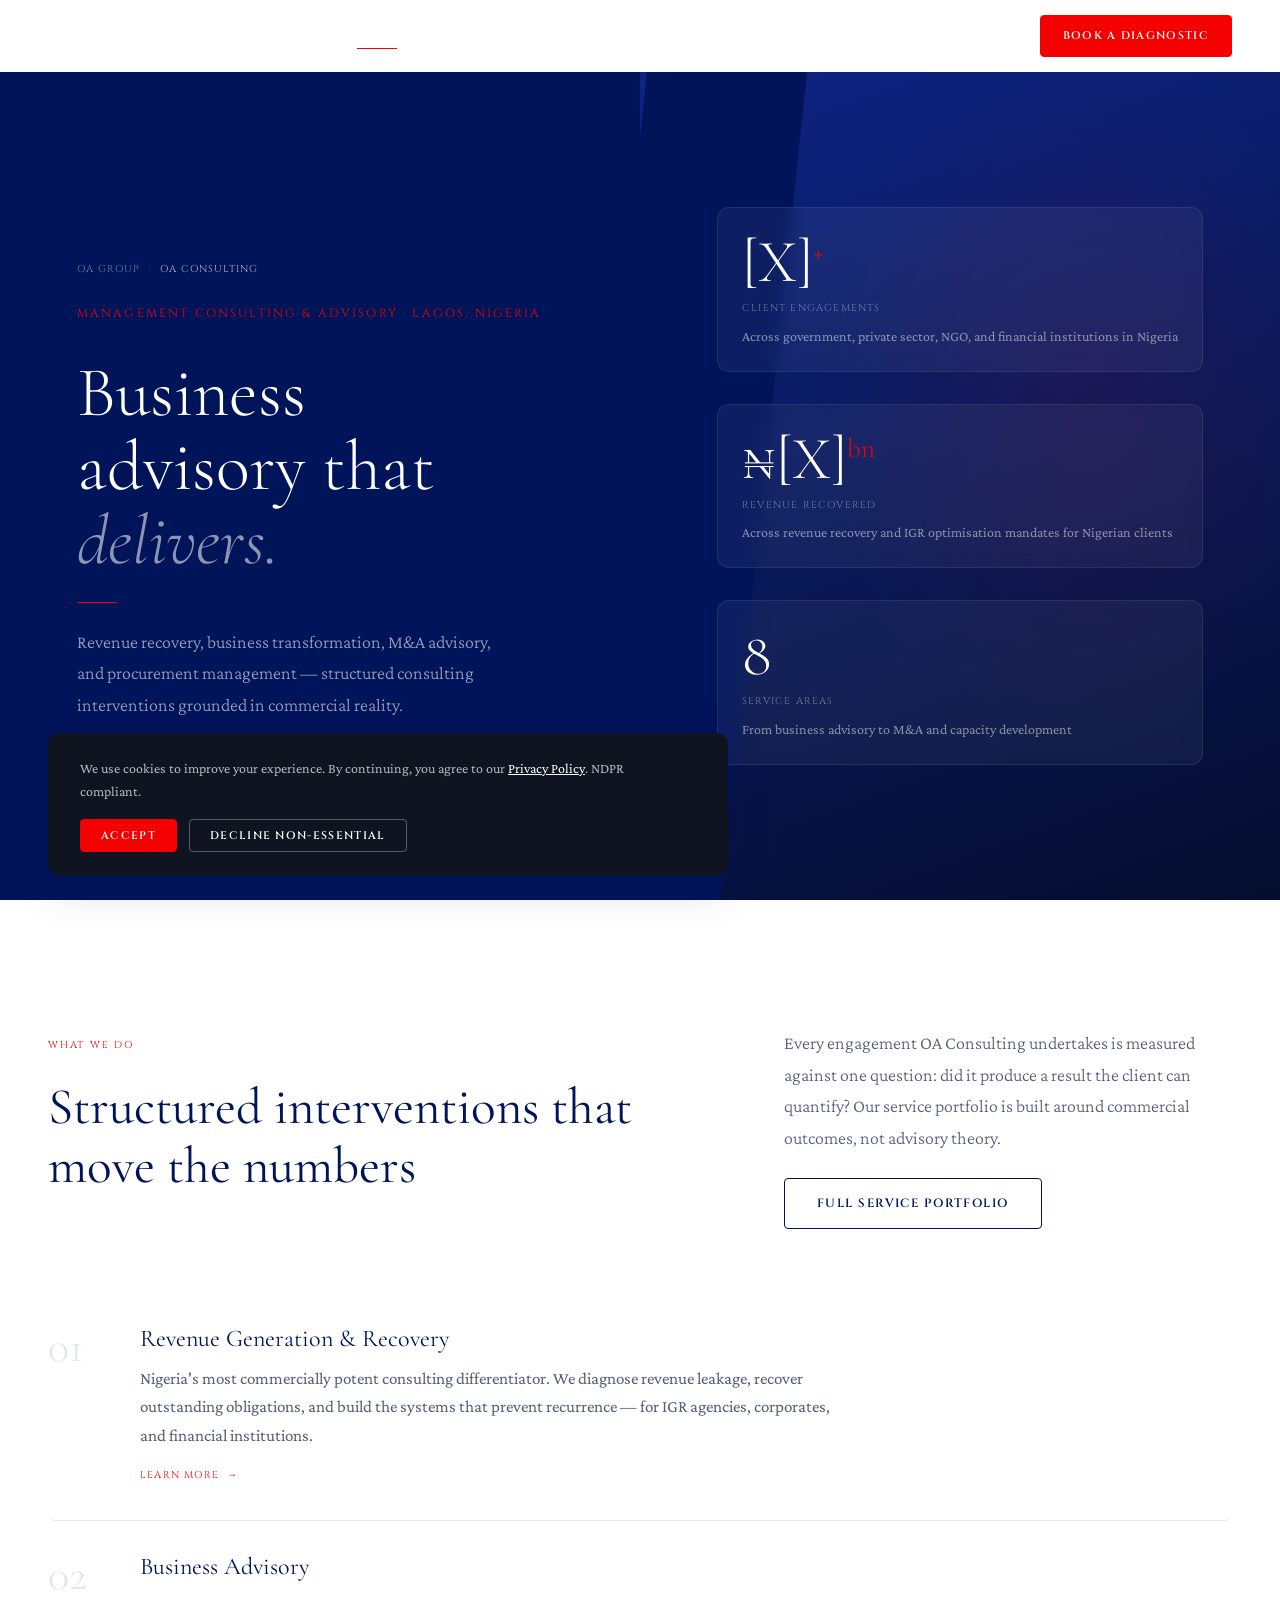
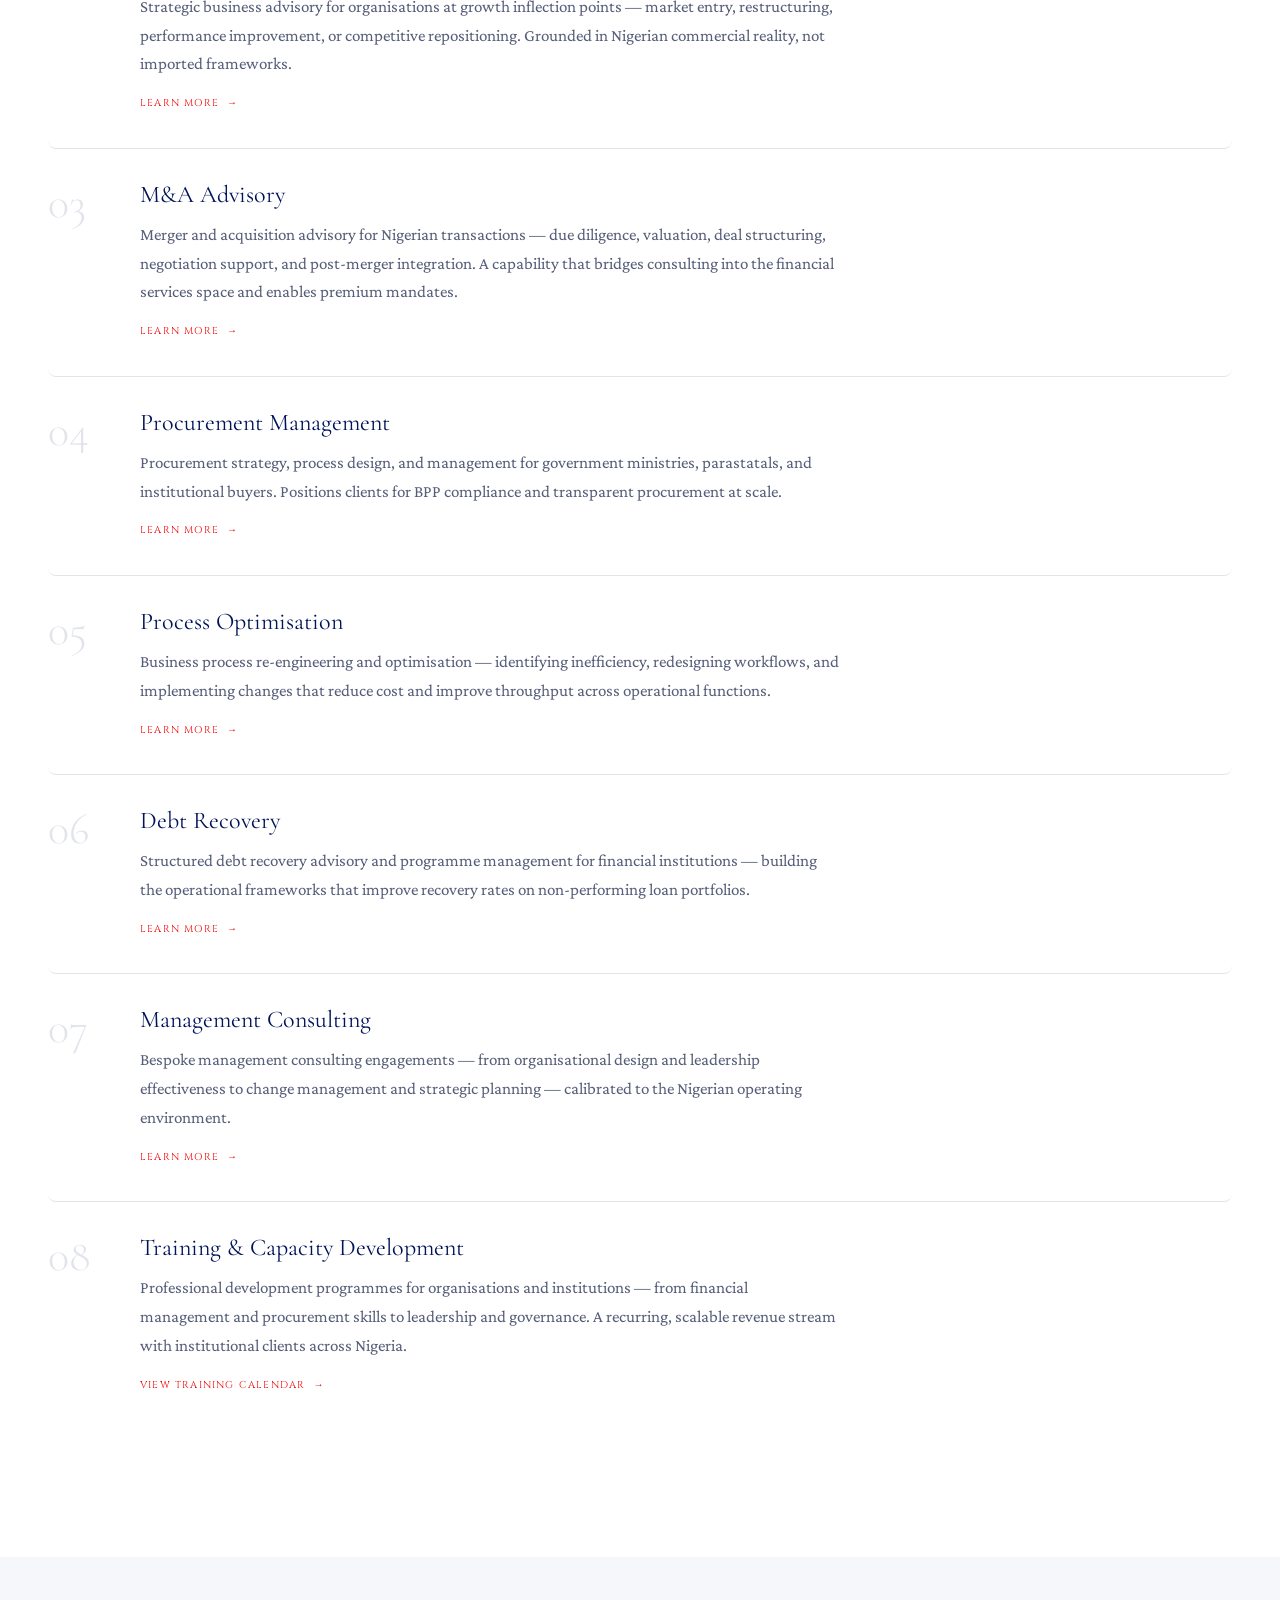
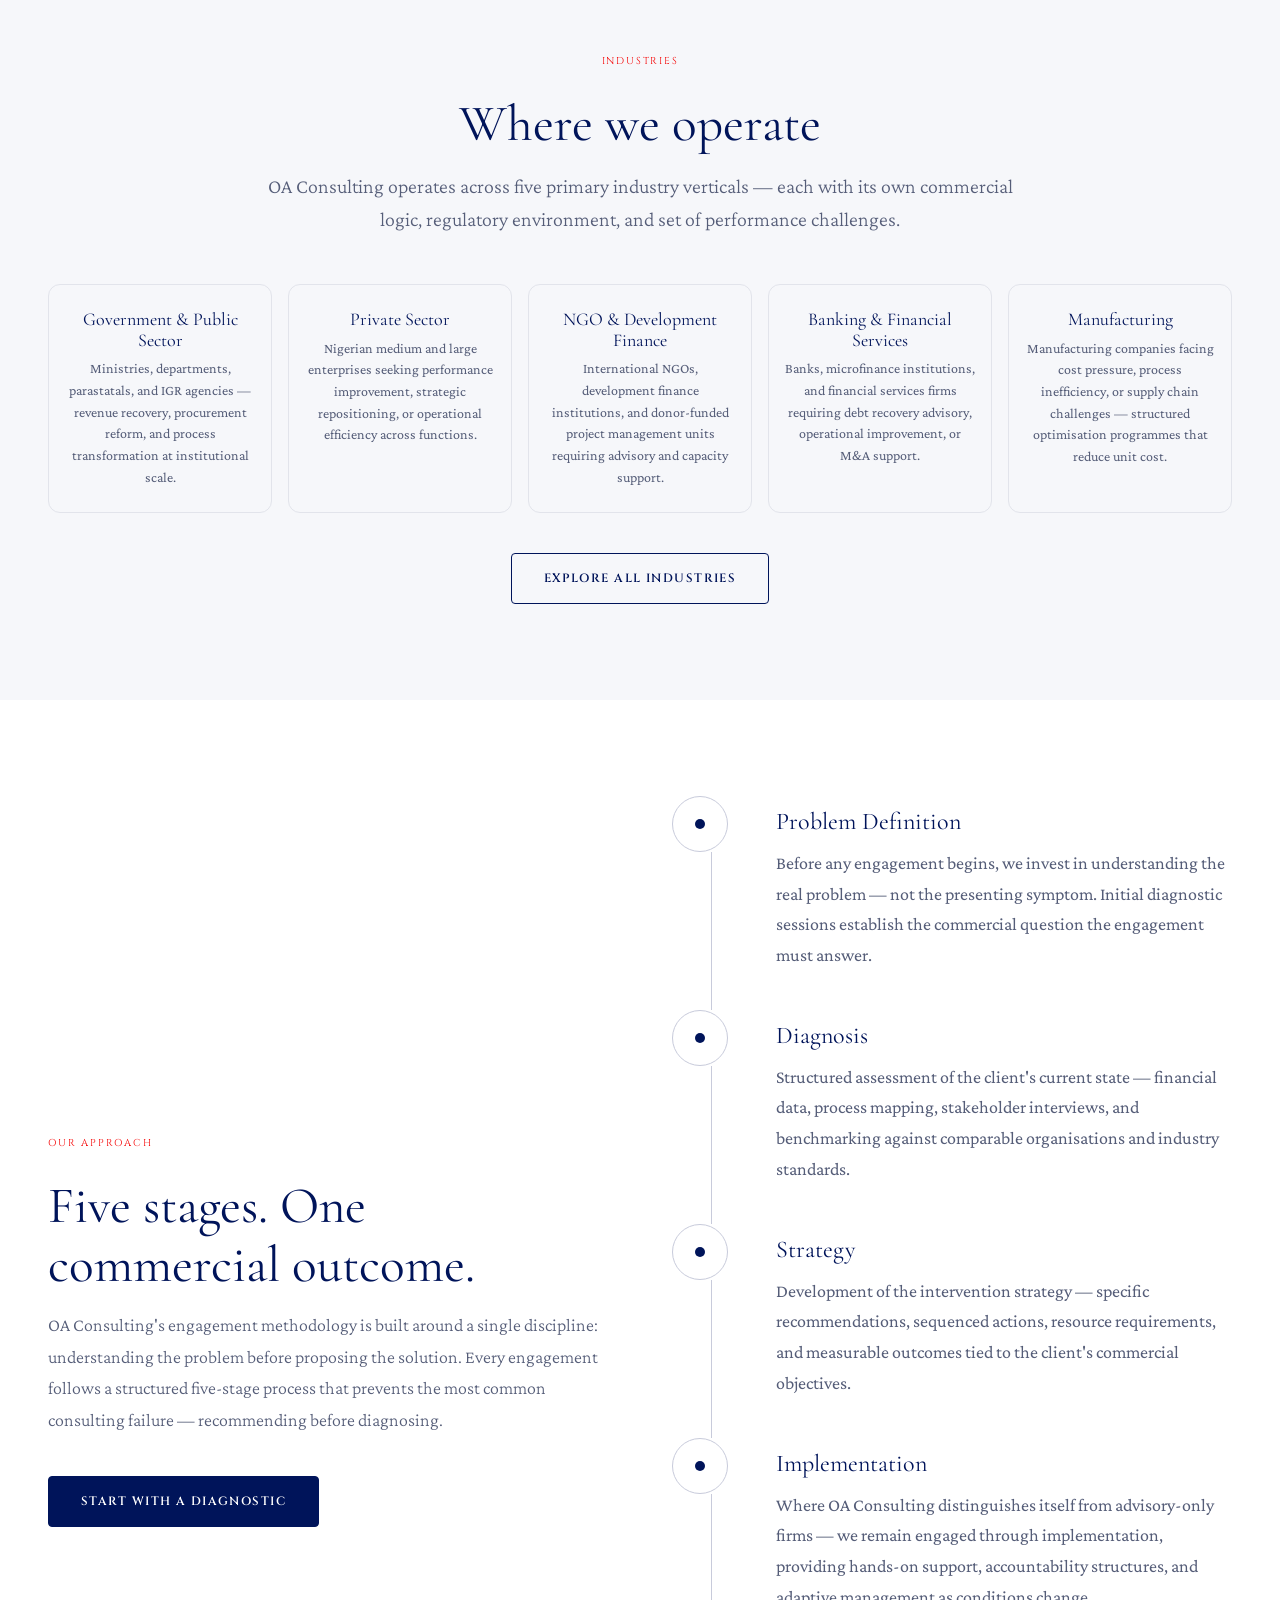
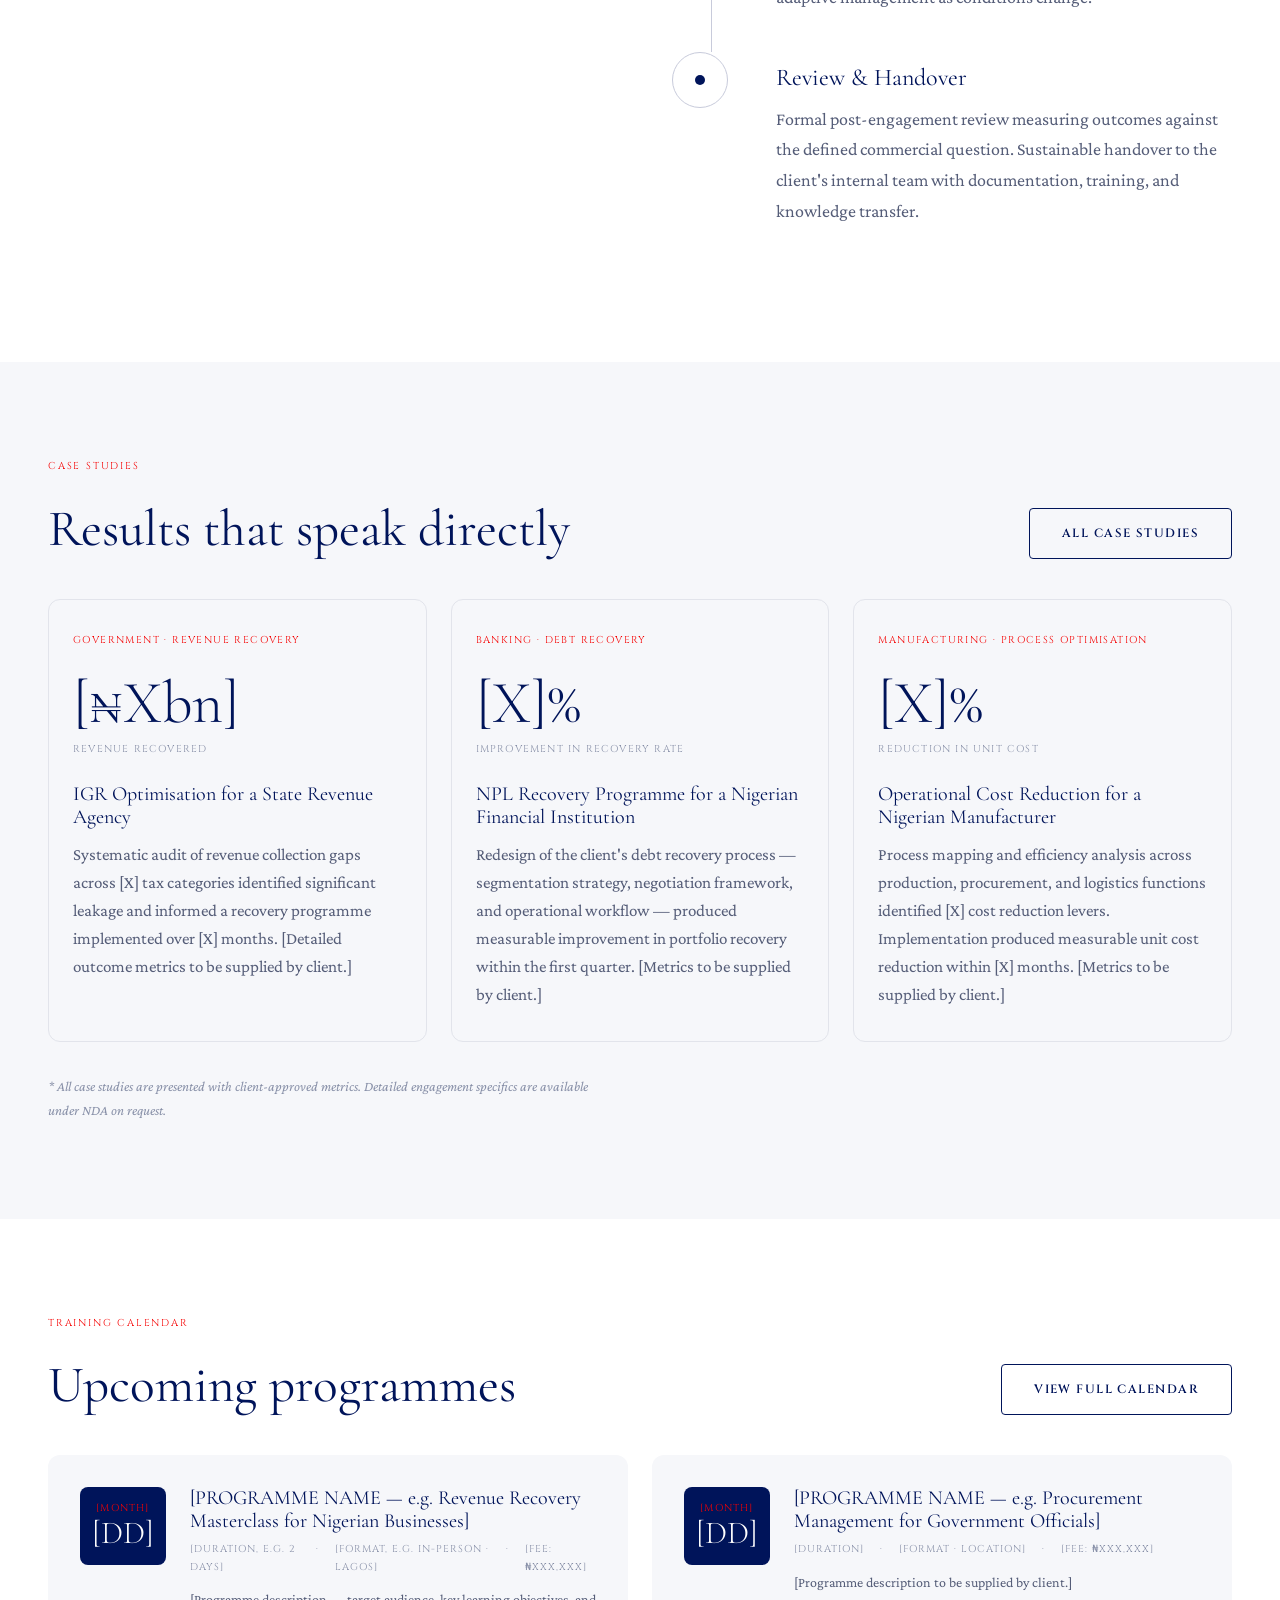
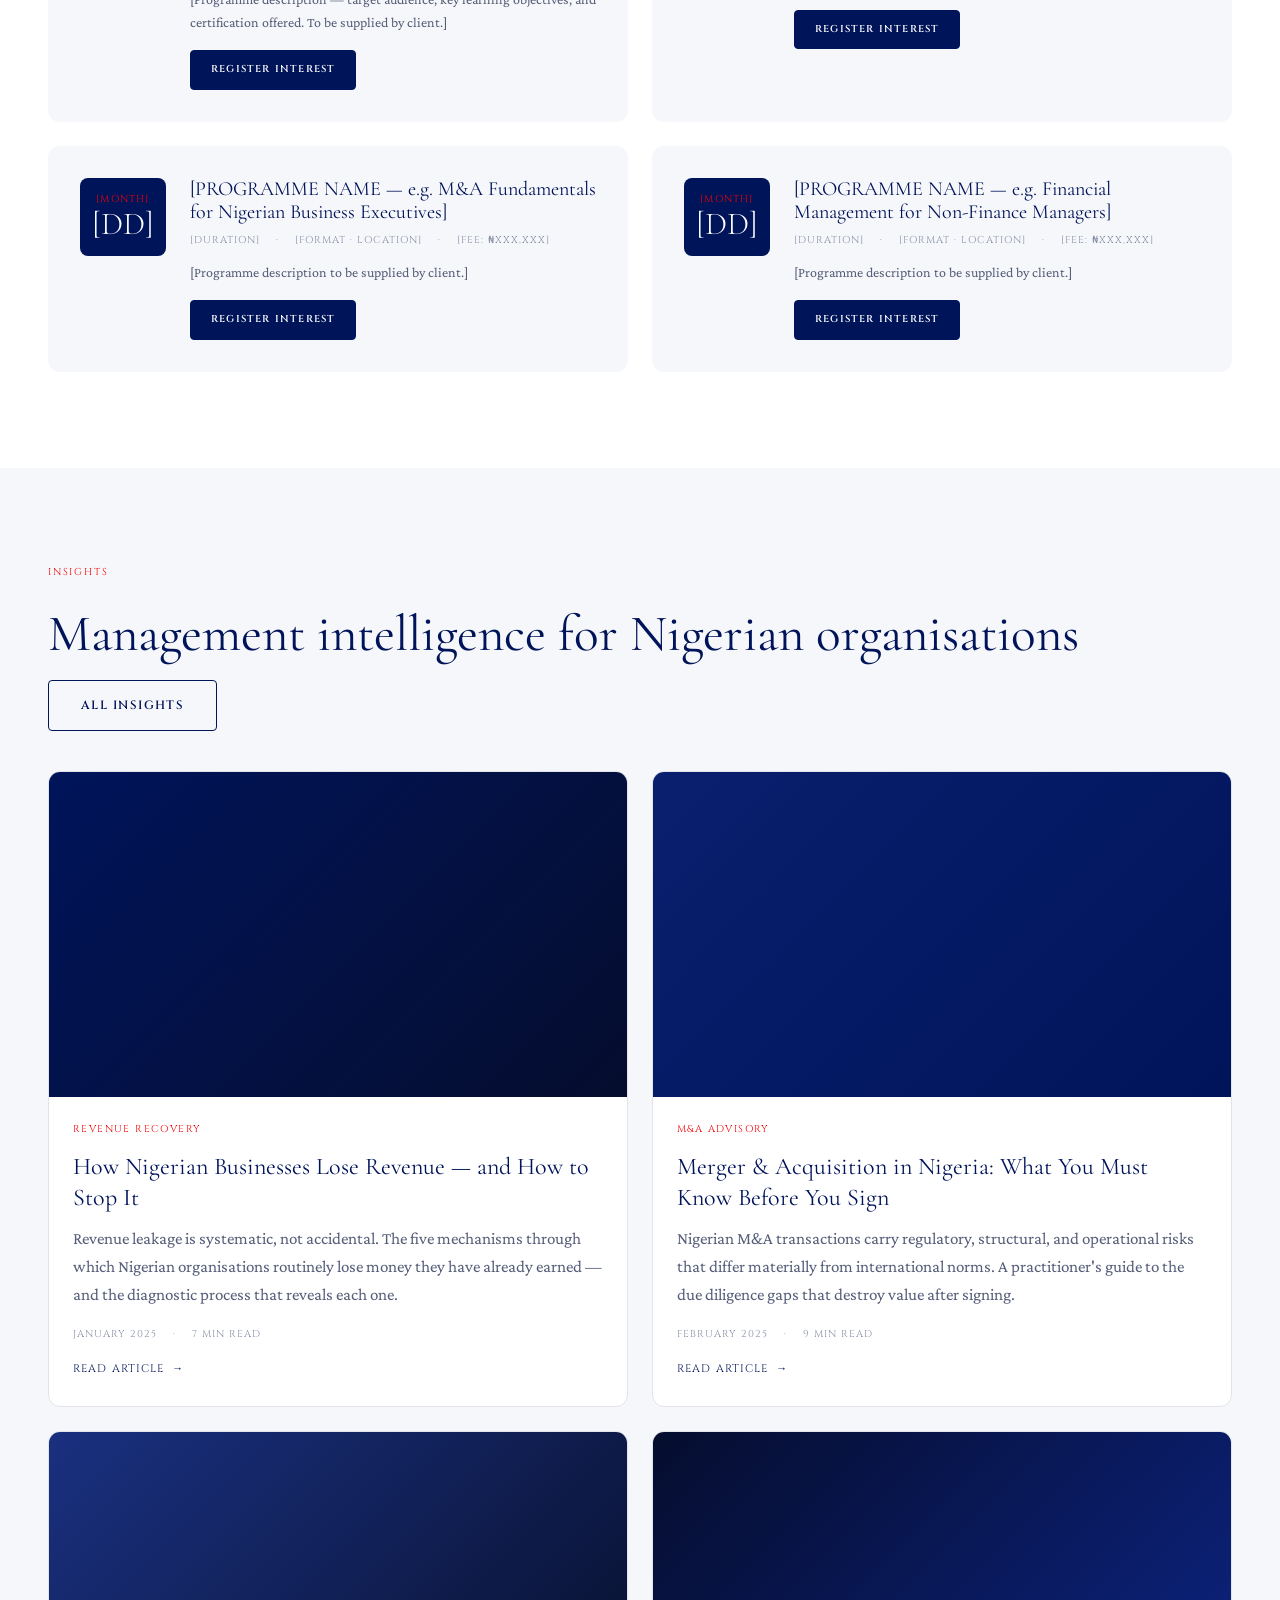
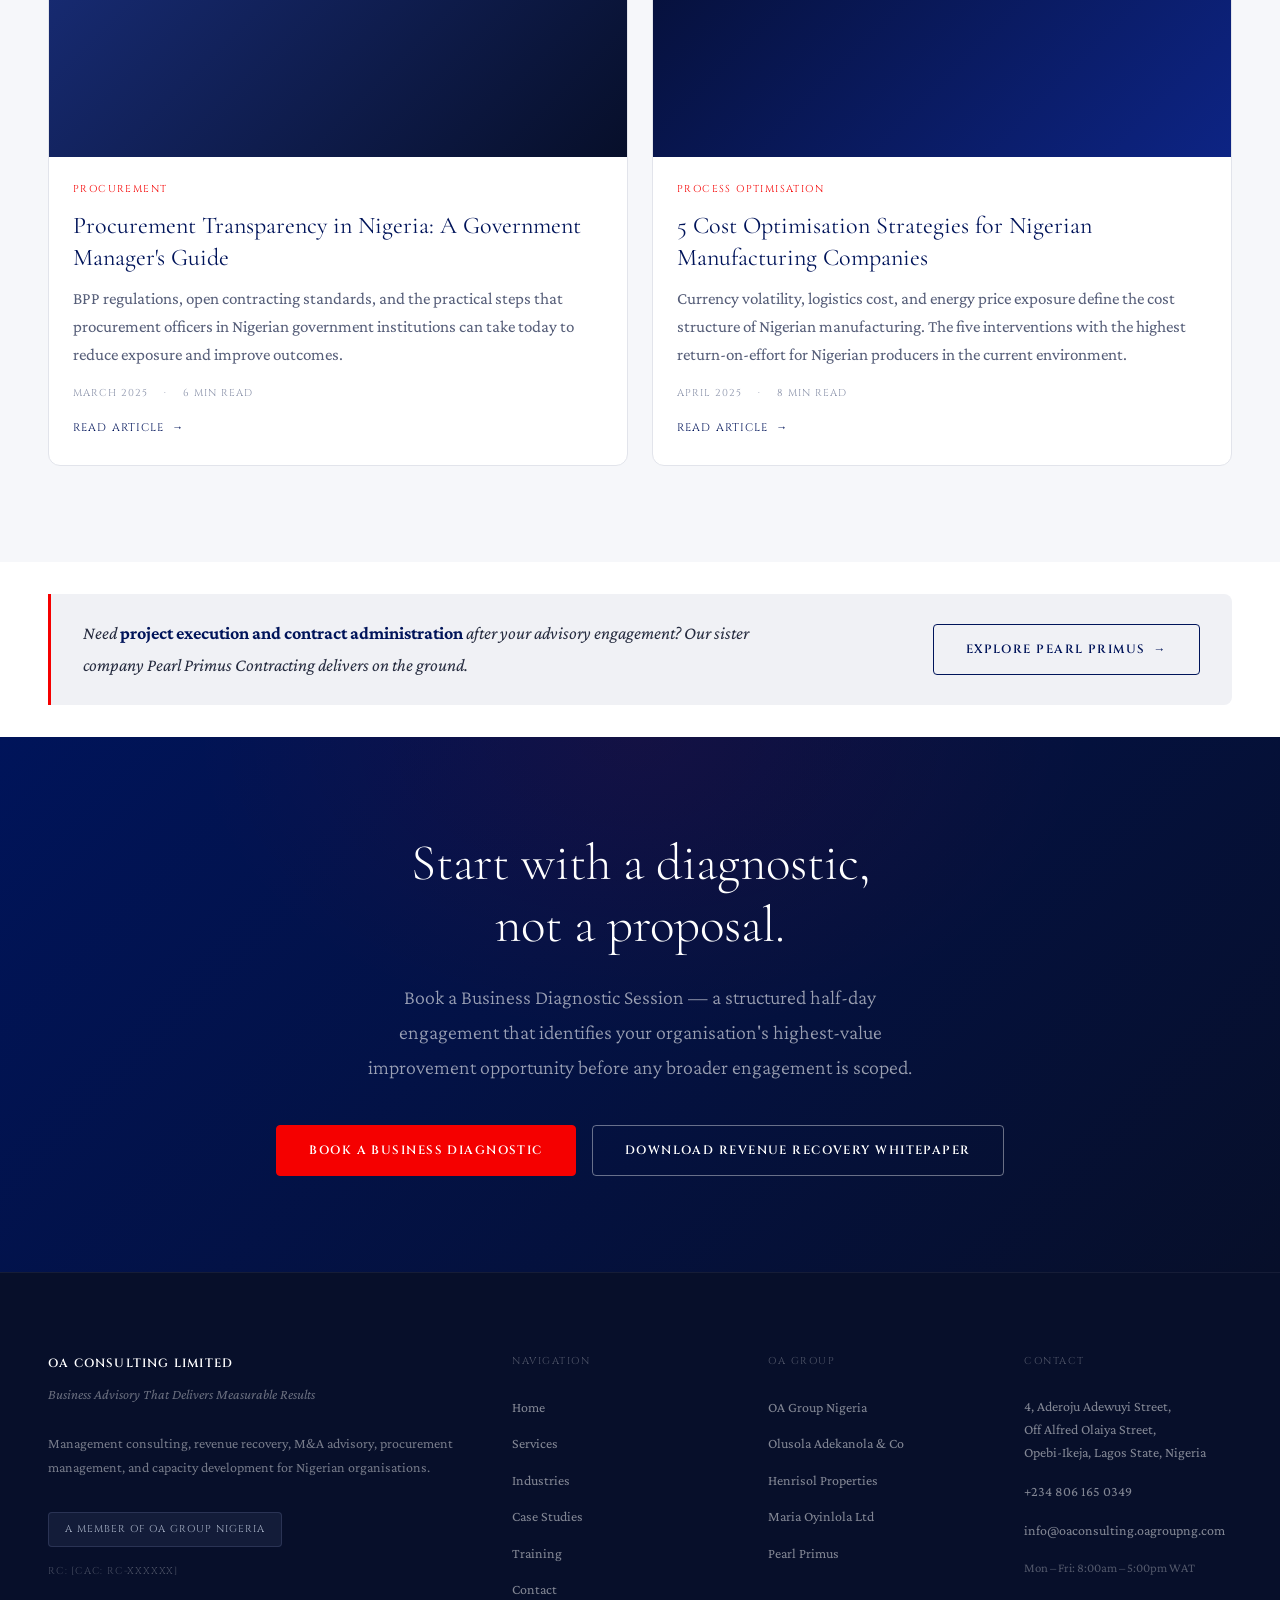
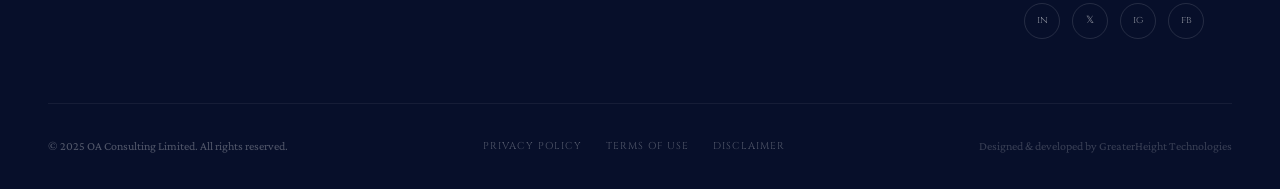
==== index.html @ 7fed5c49 "Add files via upload" ====
<!DOCTYPE html>
<html lang="en">
<head>
  <meta charset="UTF-8">
  <meta name="viewport" content="width=device-width, initial-scale=1.0">
  <title>OA Consulting Limited — Business Advisory & Management Consulting | Lagos, Nigeria</title>
  <meta name="description" content="Business advisory, revenue recovery, M&A advisory, procurement management, and training for Nigerian organisations. Measurable results. A member of OA Group Nigeria.">
  <link rel="canonical" href="https://oaconsulting.oagroupng.com/">
  <meta property="og:type" content="website">
  <meta property="og:title" content="OA Consulting Limited — Business Advisory That Delivers Measurable Results">
  <meta property="og:description" content="Revenue recovery, M&A advisory, procurement management, and business transformation for Nigerian organisations.">
  <meta property="og:url" content="https://oaconsulting.oagroupng.com/">
  <meta name="twitter:card" content="summary_large_image">
  <meta name="twitter:title" content="OA Consulting Limited">
  <meta name="twitter:description" content="Business advisory that delivers measurable results for Nigerian organisations.">
  <link rel="preconnect" href="https://fonts.googleapis.com">
  <link rel="preconnect" href="https://fonts.gstatic.com" crossorigin>
  <link href="https://fonts.googleapis.com/css2?family=Cinzel:wght@400;600;700&family=Cormorant+Garamond:ital,wght@0,300;0,400;0,600;1,300;1,400&family=Crimson+Pro:ital,wght@0,300;0,400;0,500;0,600;1,300;1,400&display=swap" rel="stylesheet">
  <link rel="stylesheet" href="/css/variables.css">
  <link rel="stylesheet" href="/css/styles.css">
  <link rel="stylesheet" href="/css/animations.css">
  <link rel="stylesheet" href="/css/responsive.css">
  <script type="application/ld+json">
  {
    "@context": "https://schema.org",
    "@type": "ProfessionalService",
    "name": "OA Consulting Limited",
    "description": "Business advisory, revenue recovery, M&A advisory, procurement management, and capacity development for Nigerian organisations.",
    "url": "https://oaconsulting.oagroupng.com",
    "telephone": "+2348061650349",
    "email": "info@oaconsulting.oagroupng.com",
    "address": {
      "@type": "PostalAddress",
      "streetAddress": "4, Aderoju Adewuyi Street, Off Alfred Olaiya Street, Opebi-Ikeja",
      "addressLocality": "Lagos",
      "addressRegion": "Lagos State",
      "addressCountry": "NG"
    },
    "memberOf": {
      "@type": "Organization",
      "name": "OA Group Nigeria",
      "url": "https://oagroupng.com"
    },
    "areaServed": "Nigeria",
    "serviceType": ["Business Advisory", "Revenue Recovery", "Management Consulting", "M&A Advisory", "Procurement Management", "Training"],
    "sameAs": ["https://linkedin.com/company/oagroupng", "https://x.com/oagroupng"]
  }
  </script>
</head>
<body>
  <a href="#main" class="skip-link">Skip to main content</a>

  <!-- Navigation -->
  <nav class="nav nav--scrolled" id="mainNav" role="navigation" aria-label="Main navigation">
    <div class="nav__inner">
      <a href="/" class="nav__logo" aria-label="OA Consulting Limited home">
        <span class="nav__logo-name">OA Consulting Limited</span>
        <span class="nav__logo-sub">A Member of OA Group Nigeria</span>
      </a>
      <div class="nav__links" role="list">
        <a href="/" class="nav__link nav__link--active" role="listitem">Home</a>
        <a href="/services/" class="nav__link" role="listitem">Services</a>
        <a href="/industries/" class="nav__link" role="listitem">Industries</a>
        <a href="/case-studies/" class="nav__link" role="listitem">Case Studies</a>
        <a href="/training/" class="nav__link" role="listitem">Training</a>
        <a href="/contact/" class="nav__link" role="listitem">Contact</a>
      </div>
      <a href="/contact/" class="nav__cta">Book a Diagnostic</a>
      <button class="nav__hamburger" id="navHamburger" aria-label="Open menu" aria-expanded="false" aria-controls="mobileMenu">
        <span></span><span></span><span></span>
      </button>
    </div>
  </nav>

  <!-- Mobile Menu -->
  <div class="nav__mobile" id="mobileMenu" role="dialog" aria-label="Mobile navigation">
    <a href="/" class="nav__link">Home</a>
    <a href="/services/" class="nav__link">Services</a>
    <a href="/industries/" class="nav__link">Industries</a>
    <a href="/case-studies/" class="nav__link">Case Studies</a>
    <a href="/training/" class="nav__link">Training</a>
    <a href="/contact/" class="nav__link">Contact</a>
    <a href="/contact/" class="nav__cta">Book a Diagnostic</a>
  </div>

  <main id="main">

    <!-- ── HERO — Diagonal Split ── -->
    <section class="hero" aria-label="Hero">
      <!-- Left: Content -->
      <div class="hero__left">
        <div class="hero__content-left">
          <nav aria-label="Breadcrumb" class="breadcrumb">
            <a href="https://oagroupng.com">OA Group</a>
            <span class="breadcrumb__sep" aria-hidden="true">›</span>
            <span class="breadcrumb__current">OA Consulting</span>
          </nav>
          <span class="hero__since">Management Consulting & Advisory · Lagos, Nigeria</span>
          <h1 class="hero__headline">Business<br>advisory that<br><em>delivers.</em></h1>
          <div class="hero__divider" aria-hidden="true"></div>
          <p class="hero__sub">Revenue recovery, business transformation, M&A advisory, and procurement management — structured consulting interventions grounded in commercial reality.</p>
          <div class="hero__actions">
            <a href="/contact/" class="btn btn-red">Book a Business Diagnostic</a>
            <a href="/services/" class="btn btn-ghost">Our Services</a>
          </div>
        </div>
      </div>
      <!-- Right: Metric Cards -->
      <div class="hero__right" aria-hidden="true">
        <div class="hero__right-img"></div>
        <div class="hero__right-content">
          <div class="hero-metric">
            <div class="hero-metric__num">[X]<sup>+</sup></div>
            <div class="hero-metric__label">Client Engagements</div>
            <div class="hero-metric__desc">Across government, private sector, NGO, and financial institutions in Nigeria</div>
          </div>
          <div class="hero-metric">
            <div class="hero-metric__num">₦[X]<sup>bn</sup></div>
            <div class="hero-metric__label">Revenue Recovered</div>
            <div class="hero-metric__desc">Across revenue recovery and IGR optimisation mandates for Nigerian clients</div>
          </div>
          <div class="hero-metric">
            <div class="hero-metric__num">8</div>
            <div class="hero-metric__label">Service Areas</div>
            <div class="hero-metric__desc">From business advisory to M&A and capacity development</div>
          </div>
        </div>
      </div>
    </section>

    <!-- ── SERVICES ── -->
    <section class="section section--lg" id="services" aria-label="Services">
      <div class="container">
        <div class="two-col two-col--wide" style="margin-bottom: var(--sp-16);">
          <div>
            <span class="section-label reveal">What We Do</span>
            <h2 class="section-title reveal reveal--delay-1">Structured interventions that move the numbers</h2>
          </div>
          <div>
            <p class="section-body reveal reveal--delay-2">Every engagement OA Consulting undertakes is measured against one question: did it produce a result the client can quantify? Our service portfolio is built around commercial outcomes, not advisory theory.</p>
            <a href="/services/" class="btn btn-secondary reveal" style="margin-top: var(--sp-6);">Full Service Portfolio</a>
          </div>
        </div>

        <div>
          <div class="service-row reveal">
            <div class="service-row__num" aria-hidden="true">01</div>
            <div class="service-row__body">
              <h3 class="service-row__name">Revenue Generation & Recovery</h3>
              <p class="service-row__desc">Nigeria's most commercially potent consulting differentiator. We diagnose revenue leakage, recover outstanding obligations, and build the systems that prevent recurrence — for IGR agencies, corporates, and financial institutions.</p>
              <a href="/services/" class="service-row__cta">Learn more <span aria-hidden="true">→</span></a>
            </div>
          </div>
          <div class="service-row reveal">
            <div class="service-row__num" aria-hidden="true">02</div>
            <div class="service-row__body">
              <h3 class="service-row__name">Business Advisory</h3>
              <p class="service-row__desc">Strategic business advisory for organisations at growth inflection points — market entry, restructuring, performance improvement, or competitive repositioning. Grounded in Nigerian commercial reality, not imported frameworks.</p>
              <a href="/services/" class="service-row__cta">Learn more <span aria-hidden="true">→</span></a>
            </div>
          </div>
          <div class="service-row reveal">
            <div class="service-row__num" aria-hidden="true">03</div>
            <div class="service-row__body">
              <h3 class="service-row__name">M&A Advisory</h3>
              <p class="service-row__desc">Merger and acquisition advisory for Nigerian transactions — due diligence, valuation, deal structuring, negotiation support, and post-merger integration. A capability that bridges consulting into the financial services space and enables premium mandates.</p>
              <a href="/services/" class="service-row__cta">Learn more <span aria-hidden="true">→</span></a>
            </div>
          </div>
          <div class="service-row reveal">
            <div class="service-row__num" aria-hidden="true">04</div>
            <div class="service-row__body">
              <h3 class="service-row__name">Procurement Management</h3>
              <p class="service-row__desc">Procurement strategy, process design, and management for government ministries, parastatals, and institutional buyers. Positions clients for BPP compliance and transparent procurement at scale.</p>
              <a href="/services/" class="service-row__cta">Learn more <span aria-hidden="true">→</span></a>
            </div>
          </div>
          <div class="service-row reveal">
            <div class="service-row__num" aria-hidden="true">05</div>
            <div class="service-row__body">
              <h3 class="service-row__name">Process Optimisation</h3>
              <p class="service-row__desc">Business process re-engineering and optimisation — identifying inefficiency, redesigning workflows, and implementing changes that reduce cost and improve throughput across operational functions.</p>
              <a href="/services/" class="service-row__cta">Learn more <span aria-hidden="true">→</span></a>
            </div>
          </div>
          <div class="service-row reveal">
            <div class="service-row__num" aria-hidden="true">06</div>
            <div class="service-row__body">
              <h3 class="service-row__name">Debt Recovery</h3>
              <p class="service-row__desc">Structured debt recovery advisory and programme management for financial institutions — building the operational frameworks that improve recovery rates on non-performing loan portfolios.</p>
              <a href="/services/" class="service-row__cta">Learn more <span aria-hidden="true">→</span></a>
            </div>
          </div>
          <div class="service-row reveal">
            <div class="service-row__num" aria-hidden="true">07</div>
            <div class="service-row__body">
              <h3 class="service-row__name">Management Consulting</h3>
              <p class="service-row__desc">Bespoke management consulting engagements — from organisational design and leadership effectiveness to change management and strategic planning — calibrated to the Nigerian operating environment.</p>
              <a href="/services/" class="service-row__cta">Learn more <span aria-hidden="true">→</span></a>
            </div>
          </div>
          <div class="service-row reveal">
            <div class="service-row__num" aria-hidden="true">08</div>
            <div class="service-row__body">
              <h3 class="service-row__name">Training & Capacity Development</h3>
              <p class="service-row__desc">Professional development programmes for organisations and institutions — from financial management and procurement skills to leadership and governance. A recurring, scalable revenue stream with institutional clients across Nigeria.</p>
              <a href="/training/" class="service-row__cta">View training calendar <span aria-hidden="true">→</span></a>
            </div>
          </div>
        </div>
      </div>
    </section>

    <!-- ── INDUSTRIES ── -->
    <section class="section" style="background: var(--off-white);" id="industries" aria-label="Industries served">
      <div class="container">
        <div style="text-align: center; margin-bottom: var(--sp-12);">
          <span class="section-label reveal">Industries</span>
          <h2 class="section-title reveal reveal--delay-1" style="margin: 0 auto var(--sp-4);">Where we operate</h2>
          <p class="lead reveal reveal--delay-2" style="margin: 0 auto; text-align: center;">OA Consulting operates across five primary industry verticals — each with its own commercial logic, regulatory environment, and set of performance challenges.</p>
        </div>
        <div class="industry-grid">
          <div class="industry-card reveal">
            <h3 class="industry-card__name">Government & Public Sector</h3>
            <p class="industry-card__desc">Ministries, departments, parastatals, and IGR agencies — revenue recovery, procurement reform, and process transformation at institutional scale.</p>
          </div>
          <div class="industry-card reveal reveal--delay-1">
            <h3 class="industry-card__name">Private Sector</h3>
            <p class="industry-card__desc">Nigerian medium and large enterprises seeking performance improvement, strategic repositioning, or operational efficiency across functions.</p>
          </div>
          <div class="industry-card reveal reveal--delay-2">
            <h3 class="industry-card__name">NGO & Development Finance</h3>
            <p class="industry-card__desc">International NGOs, development finance institutions, and donor-funded project management units requiring advisory and capacity support.</p>
          </div>
          <div class="industry-card reveal reveal--delay-3">
            <h3 class="industry-card__name">Banking & Financial Services</h3>
            <p class="industry-card__desc">Banks, microfinance institutions, and financial services firms requiring debt recovery advisory, operational improvement, or M&A support.</p>
          </div>
          <div class="industry-card reveal reveal--delay-4">
            <h3 class="industry-card__name">Manufacturing</h3>
            <p class="industry-card__desc">Manufacturing companies facing cost pressure, process inefficiency, or supply chain challenges — structured optimisation programmes that reduce unit cost.</p>
          </div>
        </div>
        <div style="text-align: center; margin-top: var(--sp-10);">
          <a href="/industries/" class="btn btn-secondary reveal">Explore All Industries</a>
        </div>
      </div>
    </section>

    <!-- ── APPROACH ── -->
    <section class="section" id="approach" aria-label="Our consulting approach">
      <div class="container">
        <div class="two-col">
          <div>
            <span class="section-label reveal">Our Approach</span>
            <h2 class="section-title reveal reveal--delay-1" style="margin-bottom: var(--sp-4);">Five stages. One commercial outcome.</h2>
            <p class="section-body reveal reveal--delay-2" style="margin-bottom: var(--sp-10);">OA Consulting's engagement methodology is built around a single discipline: understanding the problem before proposing the solution. Every engagement follows a structured five-stage process that prevents the most common consulting failure — recommending before diagnosing.</p>
            <a href="/contact/" class="btn btn-primary reveal reveal--delay-3">Start with a Diagnostic</a>
          </div>
          <div class="approach-steps reveal reveal--delay-1">
            <div class="approach-step">
              <div class="approach-step__marker" aria-hidden="true"><div class="approach-step__marker-inner"></div></div>
              <div class="approach-step__body">
                <h3 class="approach-step__title">Problem Definition</h3>
                <p class="approach-step__desc">Before any engagement begins, we invest in understanding the real problem — not the presenting symptom. Initial diagnostic sessions establish the commercial question the engagement must answer.</p>
              </div>
            </div>
            <div class="approach-step">
              <div class="approach-step__marker" aria-hidden="true"><div class="approach-step__marker-inner"></div></div>
              <div class="approach-step__body">
                <h3 class="approach-step__title">Diagnosis</h3>
                <p class="approach-step__desc">Structured assessment of the client's current state — financial data, process mapping, stakeholder interviews, and benchmarking against comparable organisations and industry standards.</p>
              </div>
            </div>
            <div class="approach-step">
              <div class="approach-step__marker" aria-hidden="true"><div class="approach-step__marker-inner"></div></div>
              <div class="approach-step__body">
                <h3 class="approach-step__title">Strategy</h3>
                <p class="approach-step__desc">Development of the intervention strategy — specific recommendations, sequenced actions, resource requirements, and measurable outcomes tied to the client's commercial objectives.</p>
              </div>
            </div>
            <div class="approach-step">
              <div class="approach-step__marker" aria-hidden="true"><div class="approach-step__marker-inner"></div></div>
              <div class="approach-step__body">
                <h3 class="approach-step__title">Implementation</h3>
                <p class="approach-step__desc">Where OA Consulting distinguishes itself from advisory-only firms — we remain engaged through implementation, providing hands-on support, accountability structures, and adaptive management as conditions change.</p>
              </div>
            </div>
            <div class="approach-step">
              <div class="approach-step__marker" aria-hidden="true"><div class="approach-step__marker-inner"></div></div>
              <div class="approach-step__body">
                <h3 class="approach-step__title">Review & Handover</h3>
                <p class="approach-step__desc">Formal post-engagement review measuring outcomes against the defined commercial question. Sustainable handover to the client's internal team with documentation, training, and knowledge transfer.</p>
              </div>
            </div>
          </div>
        </div>
      </div>
    </section>

    <!-- ── CASE STUDIES ── -->
    <section class="section" style="background: var(--off-white);" id="case-studies" aria-label="Selected case studies">
      <div class="container">
        <div style="display: flex; justify-content: space-between; align-items: flex-end; margin-bottom: var(--sp-10); flex-wrap: wrap; gap: var(--sp-4);">
          <div>
            <span class="section-label reveal">Case Studies</span>
            <h2 class="section-title reveal reveal--delay-1" style="margin-bottom: 0;">Results that speak directly</h2>
          </div>
          <a href="/case-studies/" class="btn btn-secondary reveal">All Case Studies</a>
        </div>
        <div class="case-study-grid">
          <article class="case-study-card reveal">
            <div class="case-study-card__sector">Government · Revenue Recovery</div>
            <div class="case-study-card__metric">[₦Xbn]</div>
            <div class="case-study-card__metric-label">Revenue Recovered</div>
            <h3 class="case-study-card__title">IGR Optimisation for a State Revenue Agency</h3>
            <p class="case-study-card__desc">Systematic audit of revenue collection gaps across [X] tax categories identified significant leakage and informed a recovery programme implemented over [X] months. [Detailed outcome metrics to be supplied by client.]</p>
          </article>
          <article class="case-study-card reveal reveal--delay-1">
            <div class="case-study-card__sector">Banking · Debt Recovery</div>
            <div class="case-study-card__metric">[X]%</div>
            <div class="case-study-card__metric-label">Improvement in Recovery Rate</div>
            <h3 class="case-study-card__title">NPL Recovery Programme for a Nigerian Financial Institution</h3>
            <p class="case-study-card__desc">Redesign of the client's debt recovery process — segmentation strategy, negotiation framework, and operational workflow — produced measurable improvement in portfolio recovery within the first quarter. [Metrics to be supplied by client.]</p>
          </article>
          <article class="case-study-card reveal reveal--delay-2">
            <div class="case-study-card__sector">Manufacturing · Process Optimisation</div>
            <div class="case-study-card__metric">[X]%</div>
            <div class="case-study-card__metric-label">Reduction in Unit Cost</div>
            <h3 class="case-study-card__title">Operational Cost Reduction for a Nigerian Manufacturer</h3>
            <p class="case-study-card__desc">Process mapping and efficiency analysis across production, procurement, and logistics functions identified [X] cost reduction levers. Implementation produced measurable unit cost reduction within [X] months. [Metrics to be supplied by client.]</p>
          </article>
        </div>
        <p style="font-family: var(--font-body); font-size: var(--text-sm); color: var(--grey-400); margin-top: var(--sp-8); font-style: italic;">
          * All case studies are presented with client-approved metrics. Detailed engagement specifics are available under NDA on request.
        </p>
      </div>
    </section>

    <!-- ── TRAINING ── -->
    <section class="section" id="training" aria-label="Training programmes">
      <div class="container">
        <div style="display: flex; justify-content: space-between; align-items: flex-end; margin-bottom: var(--sp-10); flex-wrap: wrap; gap: var(--sp-4);">
          <div>
            <span class="section-label reveal">Training Calendar</span>
            <h2 class="section-title reveal reveal--delay-1" style="margin-bottom: 0;">Upcoming programmes</h2>
          </div>
          <a href="/training/" class="btn btn-secondary reveal">View Full Calendar</a>
        </div>
        <div class="training-grid">
          <div class="training-card reveal">
            <div class="training-card__date-block">
              <div class="training-card__date-month">[Month]</div>
              <div class="training-card__date-day">[DD]</div>
            </div>
            <div>
              <h3 class="training-card__title">[PROGRAMME NAME — e.g. Revenue Recovery Masterclass for Nigerian Businesses]</h3>
              <div class="training-card__meta">
                <span>[Duration, e.g. 2 Days]</span>
                <span>·</span>
                <span>[Format, e.g. In-Person · Lagos]</span>
                <span>·</span>
                <span>[Fee: ₦XXX,XXX]</span>
              </div>
              <p class="training-card__desc">[Programme description — target audience, key learning objectives, and certification offered. To be supplied by client.]</p>
              <a href="/training/" class="btn btn-primary" style="font-size: 10px; padding: 0.625rem 1.25rem;">Register Interest</a>
            </div>
          </div>
          <div class="training-card reveal reveal--delay-1">
            <div class="training-card__date-block">
              <div class="training-card__date-month">[Month]</div>
              <div class="training-card__date-day">[DD]</div>
            </div>
            <div>
              <h3 class="training-card__title">[PROGRAMME NAME — e.g. Procurement Management for Government Officials]</h3>
              <div class="training-card__meta">
                <span>[Duration]</span>
                <span>·</span>
                <span>[Format · Location]</span>
                <span>·</span>
                <span>[Fee: ₦XXX,XXX]</span>
              </div>
              <p class="training-card__desc">[Programme description to be supplied by client.]</p>
              <a href="/training/" class="btn btn-primary" style="font-size: 10px; padding: 0.625rem 1.25rem;">Register Interest</a>
            </div>
          </div>
          <div class="training-card reveal reveal--delay-2">
            <div class="training-card__date-block">
              <div class="training-card__date-month">[Month]</div>
              <div class="training-card__date-day">[DD]</div>
            </div>
            <div>
              <h3 class="training-card__title">[PROGRAMME NAME — e.g. M&A Fundamentals for Nigerian Business Executives]</h3>
              <div class="training-card__meta">
                <span>[Duration]</span>
                <span>·</span>
                <span>[Format · Location]</span>
                <span>·</span>
                <span>[Fee: ₦XXX,XXX]</span>
              </div>
              <p class="training-card__desc">[Programme description to be supplied by client.]</p>
              <a href="/training/" class="btn btn-primary" style="font-size: 10px; padding: 0.625rem 1.25rem;">Register Interest</a>
            </div>
          </div>
          <div class="training-card reveal reveal--delay-3">
            <div class="training-card__date-block">
              <div class="training-card__date-month">[Month]</div>
              <div class="training-card__date-day">[DD]</div>
            </div>
            <div>
              <h3 class="training-card__title">[PROGRAMME NAME — e.g. Financial Management for Non-Finance Managers]</h3>
              <div class="training-card__meta">
                <span>[Duration]</span>
                <span>·</span>
                <span>[Format · Location]</span>
                <span>·</span>
                <span>[Fee: ₦XXX,XXX]</span>
              </div>
              <p class="training-card__desc">[Programme description to be supplied by client.]</p>
              <a href="/training/" class="btn btn-primary" style="font-size: 10px; padding: 0.625rem 1.25rem;">Register Interest</a>
            </div>
          </div>
        </div>
      </div>
    </section>

    <!-- ── INSIGHTS ── -->
    <section class="section" style="background: var(--off-white);" id="insights" aria-label="Insights and publications">
      <div class="container">
        <div style="display: flex; justify-content: space-between; align-items: flex-end; margin-bottom: var(--sp-10); flex-wrap: wrap; gap: var(--sp-4);">
          <div>
            <span class="section-label reveal">Insights</span>
            <h2 class="section-title reveal reveal--delay-1" style="margin-bottom: 0;">Management intelligence for Nigerian organisations</h2>
          </div>
          <a href="/insights/" class="btn btn-secondary reveal">All Insights</a>
        </div>
        <div class="blog-grid">
          <article class="blog-card reveal">
            <div class="blog-card__img" style="background: linear-gradient(135deg, #00145A 0%, #050D2E 100%);"></div>
            <div class="blog-card__body">
              <span class="blog-card__cat">Revenue Recovery</span>
              <h3 class="blog-card__title">How Nigerian Businesses Lose Revenue — and How to Stop It</h3>
              <p class="blog-card__excerpt">Revenue leakage is systematic, not accidental. The five mechanisms through which Nigerian organisations routinely lose money they have already earned — and the diagnostic process that reveals each one.</p>
              <div class="blog-card__meta"><span>January 2025</span><span>·</span><span>7 min read</span></div>
              <a href="/insights/" class="blog-card__link">Read Article <span aria-hidden="true">→</span></a>
            </div>
          </article>
          <article class="blog-card reveal reveal--delay-1">
            <div class="blog-card__img" style="background: linear-gradient(135deg, #0a1f6e 0%, #00145A 100%);"></div>
            <div class="blog-card__body">
              <span class="blog-card__cat">M&A Advisory</span>
              <h3 class="blog-card__title">Merger & Acquisition in Nigeria: What You Must Know Before You Sign</h3>
              <p class="blog-card__excerpt">Nigerian M&A transactions carry regulatory, structural, and operational risks that differ materially from international norms. A practitioner's guide to the due diligence gaps that destroy value after signing.</p>
              <div class="blog-card__meta"><span>February 2025</span><span>·</span><span>9 min read</span></div>
              <a href="/insights/" class="blog-card__link">Read Article <span aria-hidden="true">→</span></a>
            </div>
          </article>
          <article class="blog-card reveal reveal--delay-2">
            <div class="blog-card__img" style="background: linear-gradient(135deg, #1a3080 0%, #070F2A 100%);"></div>
            <div class="blog-card__body">
              <span class="blog-card__cat">Procurement</span>
              <h3 class="blog-card__title">Procurement Transparency in Nigeria: A Government Manager's Guide</h3>
              <p class="blog-card__excerpt">BPP regulations, open contracting standards, and the practical steps that procurement officers in Nigerian government institutions can take today to reduce exposure and improve outcomes.</p>
              <div class="blog-card__meta"><span>March 2025</span><span>·</span><span>6 min read</span></div>
              <a href="/insights/" class="blog-card__link">Read Article <span aria-hidden="true">→</span></a>
            </div>
          </article>
          <article class="blog-card reveal reveal--delay-3">
            <div class="blog-card__img" style="background: linear-gradient(135deg, #050D2E 0%, #0d2484 100%);"></div>
            <div class="blog-card__body">
              <span class="blog-card__cat">Process Optimisation</span>
              <h3 class="blog-card__title">5 Cost Optimisation Strategies for Nigerian Manufacturing Companies</h3>
              <p class="blog-card__excerpt">Currency volatility, logistics cost, and energy price exposure define the cost structure of Nigerian manufacturing. The five interventions with the highest return-on-effort for Nigerian producers in the current environment.</p>
              <div class="blog-card__meta"><span>April 2025</span><span>·</span><span>8 min read</span></div>
              <a href="/insights/" class="blog-card__link">Read Article <span aria-hidden="true">→</span></a>
            </div>
          </article>
        </div>
      </div>
    </section>

    <!-- ── CROSS-REFERRAL ── -->
    <section style="padding-block: var(--sp-8);" aria-label="Group cross-referral">
      <div class="container">
        <div class="cross-referral reveal">
          <p class="cross-referral__text">Need <strong>project execution and contract administration</strong> after your advisory engagement? Our sister company Pearl Primus Contracting delivers on the ground.</p>
          <a href="https://pearlprimus.oagroupng.com" class="btn btn-secondary" target="_blank" rel="noopener">Explore Pearl Primus <span aria-hidden="true">→</span></a>
        </div>
      </div>
    </section>

    <!-- ── CTA BANNER ── -->
    <section class="cta-banner" aria-label="Book a diagnostic">
      <div class="cta-banner__content">
        <h2 class="cta-banner__title reveal">Start with a diagnostic, not a proposal.</h2>
        <p class="cta-banner__sub reveal reveal--delay-1">Book a Business Diagnostic Session — a structured half-day engagement that identifies your organisation's highest-value improvement opportunity before any broader engagement is scoped.</p>
        <div class="cta-banner__actions reveal reveal--delay-2">
          <a href="/contact/" class="btn btn-red">Book a Business Diagnostic</a>
          <a href="/contact/" class="btn btn-ghost">Download Revenue Recovery Whitepaper</a>
        </div>
      </div>
    </section>

  </main>

  <!-- ── FOOTER ── -->
  <footer class="footer" role="contentinfo">
    <div class="container">
      <div class="footer__grid">
        <div>
          <div class="footer__brand-name">OA Consulting Limited</div>
          <div class="footer__brand-tag">Business Advisory That Delivers Measurable Results</div>
          <p class="footer__desc">Management consulting, revenue recovery, M&A advisory, procurement management, and capacity development for Nigerian organisations.</p>
          <a href="https://oagroupng.com" class="footer__group-badge" target="_blank" rel="noopener">A Member of OA Group Nigeria</a>
          <div class="footer__cac">RC: [CAC: RC-XXXXXX]</div>
        </div>
        <div>
          <div class="footer__col-title">Navigation</div>
          <nav class="footer__links" aria-label="Footer navigation">
            <a href="/" class="footer__link">Home</a>
            <a href="/services/" class="footer__link">Services</a>
            <a href="/industries/" class="footer__link">Industries</a>
            <a href="/case-studies/" class="footer__link">Case Studies</a>
            <a href="/training/" class="footer__link">Training</a>
            <a href="/contact/" class="footer__link">Contact</a>
          </nav>
        </div>
        <div>
          <div class="footer__col-title">OA Group</div>
          <nav class="footer__links" aria-label="OA Group companies">
            <a href="https://oagroupng.com" class="footer__link" target="_blank" rel="noopener">OA Group Nigeria</a>
            <a href="https://olusola-adekanola.oagroupng.com" class="footer__link" target="_blank" rel="noopener">Olusola Adekanola & Co</a>
            <a href="https://henrisol.oagroupng.com" class="footer__link" target="_blank" rel="noopener">Henrisol Properties</a>
            <a href="https://mol.oagroupng.com" class="footer__link" target="_blank" rel="noopener">Maria Oyinlola Ltd</a>
            <a href="https://pearlprimus.oagroupng.com" class="footer__link" target="_blank" rel="noopener">Pearl Primus</a>
          </nav>
        </div>
        <div>
          <div class="footer__col-title">Contact</div>
          <address style="font-style: normal;">
            <p class="footer__contact-item">4, Aderoju Adewuyi Street,<br>Off Alfred Olaiya Street,<br>Opebi-Ikeja, Lagos State, Nigeria</p>
            <p class="footer__contact-item"><a href="tel:+2348061650349" class="footer__link">+234 806 165 0349</a></p>
            <p class="footer__contact-item"><a href="mailto:info@oaconsulting.oagroupng.com" class="footer__link">info@oaconsulting.oagroupng.com</a></p>
            <p class="footer__contact-item" style="font-size: 0.8rem; color: rgba(255,255,255,0.3);">Mon – Fri: 8:00am – 5:00pm WAT</p>
          </address>
          <div class="footer__socials" aria-label="Social media links">
            <a href="https://linkedin.com/company/oagroupng" class="footer__social" aria-label="LinkedIn" target="_blank" rel="noopener">in</a>
            <a href="https://x.com/oagroupng" class="footer__social" aria-label="X / Twitter" target="_blank" rel="noopener">𝕏</a>
            <a href="https://instagram.com/oagroupng" class="footer__social" aria-label="Instagram" target="_blank" rel="noopener">ig</a>
            <a href="https://facebook.com/oagroupng" class="footer__social" aria-label="Facebook" target="_blank" rel="noopener">fb</a>
          </div>
        </div>
      </div>
      <div class="footer__bottom">
        <p class="footer__copy">© 2025 OA Consulting Limited. All rights reserved.</p>
        <nav class="footer__legal" aria-label="Legal links">
          <a href="/privacy/">Privacy Policy</a>
          <a href="/terms/">Terms of Use</a>
          <a href="/disclaimer/">Disclaimer</a>
        </nav>
        <p class="footer__dev">Designed & developed by GreaterHeight Technologies</p>
      </div>
    </div>
  </footer>

  <button id="backToTop" aria-label="Back to top" style="position:fixed;bottom:2rem;right:2rem;width:44px;height:44px;border-radius:50%;background:var(--navy);border:1px solid rgba(255,255,255,0.15);color:var(--white);font-size:18px;display:flex;align-items:center;justify-content:center;opacity:0;pointer-events:none;transition:opacity 0.3s;z-index:500;cursor:pointer;">↑</button>

  <div class="cookie-banner" id="cookieBanner" role="region" aria-label="Cookie consent">
    <p class="cookie-banner__text">We use cookies to improve your experience. By continuing, you agree to our <a href="/privacy/" style="color:var(--white);text-decoration:underline;">Privacy Policy</a>. NDPR compliant.</p>
    <div class="cookie-banner__actions">
      <button id="cookieAccept" class="btn btn-red" style="padding:0.5rem 1.25rem;font-size:11px;">Accept</button>
      <button id="cookieDecline" class="btn btn-ghost" style="padding:0.5rem 1.25rem;font-size:11px;border-color:rgba(255,255,255,0.3);">Decline Non-Essential</button>
    </div>
  </div>

  <script src="/js/navigation.js" defer></script>
  <script src="/js/main.js" defer></script>
</body>
</html>
---- css/variables.css ----
/* ============================================================
   OA CONSULTING LIMITED — CSS VARIABLES
   Brand: Deep Navy #00145A | Authority Red #F50000 | Black #000000
   Same palette as OA & Co but distinct visual expression:
   warmer, more dynamic, less institutional — a consulting firm
   that solves problems rather than certifies them.
   ============================================================ */

:root {
  /* ── Brand Colours ── */
  --navy:        #00145A;
  --navy-90:     #001470;
  --navy-mid:    #0a1f6e;
  --navy-light:  #1a3080;
  --red:         #F50000;
  --red-dark:    #c00000;
  --red-muted:   rgba(245, 0, 0, 0.07);
  --black:       #000000;
  --off-black:   #0E1420;

  /* ── Group Ecosystem Colours ── */
  --group-blue:  #5C6C94;
  --group-light: #AAB4C8;

  /* ── Neutral Palette ── */
  --white:       #FFFFFF;
  --off-white:   #F6F7FA;
  --grey-50:     #F0F1F5;
  --grey-100:    #E2E4EB;
  --grey-200:    #C8CBDB;
  --grey-400:    #8890A8;
  --grey-600:    #555D78;
  --grey-800:    #252B3F;

  /* ── Dark Section (slightly warmer than OA & Co) ── */
  --dark-bg:     #070F2A;
  --dark-bg-2:   #0c1535;

  /* ── Typography ── */
  --font-display: 'Cormorant Garamond', Georgia, serif;
  --font-label:   'Cinzel', 'Times New Roman', serif;
  --font-body:    'Crimson Pro', Georgia, serif;

  /* ── Type Scale ── */
  --text-xs:    0.75rem;
  --text-sm:    0.875rem;
  --text-base:  1.0625rem;
  --text-lg:    1.125rem;
  --text-xl:    1.25rem;
  --text-2xl:   1.5rem;
  --text-3xl:   2rem;
  --text-4xl:   2.75rem;
  --text-5xl:   3.75rem;
  --text-6xl:   5rem;
  --text-7xl:   6.5rem;

  /* ── Spacing ── */
  --sp-1:  0.25rem;
  --sp-2:  0.5rem;
  --sp-3:  0.75rem;
  --sp-4:  1rem;
  --sp-6:  1.5rem;
  --sp-8:  2rem;
  --sp-10: 2.5rem;
  --sp-12: 3rem;
  --sp-16: 4rem;
  --sp-20: 5rem;
  --sp-24: 6rem;
  --sp-32: 8rem;

  /* ── Layout ── */
  --max-width:     1280px;
  --content-width: 900px;
  --gutter:        clamp(1.25rem, 5vw, 3rem);

  /* ── Radius ── */
  --radius-sm: 4px;
  --radius-md: 8px;
  --radius-lg: 12px;
  --radius-xl: 20px;

  /* ── Shadows ── */
  --shadow-sm: 0 1px 3px rgba(0,20,90,0.08);
  --shadow-md: 0 4px 20px rgba(0,20,90,0.10);
  --shadow-lg: 0 12px 48px rgba(0,20,90,0.14);

  /* ── Transitions ── */
  --ease:          cubic-bezier(0.25, 0.46, 0.45, 0.94);
  --duration-fast: 150ms;
  --duration:      260ms;
  --duration-slow: 450ms;

  /* ── Nav ── */
  --nav-height: 72px;
}
---- css/styles.css ----
/* ============================================================
   OA CONSULTING LIMITED — GLOBAL STYLES
   Visual distinction from OA & Co:
   - Hero uses diagonal split layout vs OA & Co's full dark field
   - Service cards are horizontal rows vs grid tiles
   - Case studies use bold metric-first presentation
   - Process steps are left-anchored vs centred
   ============================================================ */

@import url('variables.css');

*, *::before, *::after { box-sizing: border-box; margin: 0; padding: 0; }
html { scroll-behavior: smooth; -webkit-text-size-adjust: 100%; }
body { font-family: var(--font-body); font-size: var(--text-base); line-height: 1.75; color: var(--off-black); background: var(--white); overflow-x: hidden; }
img, video { display: block; max-width: 100%; }
a { color: inherit; text-decoration: none; }
ul, ol { list-style: none; }
button { cursor: pointer; border: none; background: none; font-family: inherit; }
input, textarea, select { font-family: inherit; }
:focus-visible { outline: 2px solid var(--red); outline-offset: 3px; border-radius: 2px; }

.skip-link { position: absolute; top: -100%; left: var(--sp-4); z-index: 9999; background: var(--navy); color: var(--white); padding: var(--sp-3) var(--sp-6); font-family: var(--font-label); font-size: var(--text-xs); letter-spacing: 0.12em; text-transform: uppercase; border-radius: var(--radius-sm); transition: top var(--duration-fast); }
.skip-link:focus { top: var(--sp-4); }

/* ── Layout ── */
.container { width: 100%; max-width: var(--max-width); margin-inline: auto; padding-inline: var(--gutter); }
.container--narrow { max-width: var(--content-width); margin-inline: auto; padding-inline: var(--gutter); }
.section { padding-block: var(--sp-24); }
.section--lg { padding-block: var(--sp-32); }
.section--sm { padding-block: var(--sp-16); }

/* ── Typography ── */
h1, h2, h3, h4, h5, h6 { font-family: var(--font-display); font-weight: 400; line-height: 1.15; color: var(--navy); }
h1 { font-size: clamp(var(--text-4xl), 6vw, var(--text-7xl)); font-weight: 300; }
h2 { font-size: clamp(var(--text-3xl), 4vw, var(--text-5xl)); }
h3 { font-size: clamp(var(--text-2xl), 3vw, var(--text-4xl)); }
h4 { font-size: var(--text-2xl); }
p { max-width: 70ch; }
p + p { margin-top: var(--sp-4); }

.eyebrow { font-family: var(--font-label); font-size: var(--text-xs); letter-spacing: 0.15em; text-transform: uppercase; color: var(--red); display: block; margin-bottom: var(--sp-4); }
.lead { font-size: var(--text-xl); line-height: 1.65; color: var(--grey-600); font-weight: 300; }
.section-label { font-family: var(--font-label); font-size: 10px; letter-spacing: 0.18em; text-transform: uppercase; color: var(--red); display: block; margin-bottom: var(--sp-6); }
.section-title { font-family: var(--font-display); color: var(--navy); margin-bottom: var(--sp-6); }
.section-body { font-family: var(--font-body); font-size: var(--text-lg); line-height: 1.75; color: var(--grey-600); font-weight: 300; }

/* ── Buttons ── */
.btn { display: inline-flex; align-items: center; gap: var(--sp-2); font-family: var(--font-label); font-size: var(--text-xs); letter-spacing: 0.12em; text-transform: uppercase; padding: 0.875rem 2rem; border-radius: var(--radius-sm); transition: all var(--duration) var(--ease); white-space: nowrap; font-weight: 600; }
.btn-primary { background: var(--navy); color: var(--white); border: 1.5px solid var(--navy); }
.btn-primary:hover { background: var(--navy-light); transform: translateY(-2px); box-shadow: var(--shadow-md); }
.btn-secondary { background: transparent; color: var(--navy); border: 1.5px solid var(--navy); }
.btn-secondary:hover { background: var(--navy); color: var(--white); transform: translateY(-2px); }
.btn-red { background: var(--red); color: var(--white); border: 1.5px solid var(--red); }
.btn-red:hover { background: var(--red-dark); transform: translateY(-2px); box-shadow: 0 8px 24px rgba(245,0,0,0.25); }
.btn-ghost { color: var(--white); border: 1.5px solid rgba(255,255,255,0.4); }
.btn-ghost:hover { background: rgba(255,255,255,0.1); border-color: var(--white); }

/* ── Navigation ── */
.nav { position: fixed; top: 0; left: 0; right: 0; z-index: 1000; height: var(--nav-height); display: flex; align-items: center; transition: background var(--duration) var(--ease), box-shadow var(--duration) var(--ease); }
.nav--scrolled { background: rgba(0, 20, 90, 0.97); backdrop-filter: blur(12px); box-shadow: 0 1px 0 rgba(255,255,255,0.06); }
.nav__inner { width: 100%; max-width: var(--max-width); margin-inline: auto; padding-inline: var(--gutter); display: flex; align-items: center; justify-content: space-between; gap: var(--sp-8); }
.nav__logo { display: flex; flex-direction: column; gap: 2px; flex-shrink: 0; }
.nav__logo-name { font-family: var(--font-label); font-size: 13px; letter-spacing: 0.08em; color: var(--white); font-weight: 600; line-height: 1; }
.nav__logo-sub { font-family: var(--font-body); font-size: 10px; color: rgba(255,255,255,0.5); letter-spacing: 0.05em; line-height: 1; }
.nav__links { display: flex; align-items: center; gap: var(--sp-8); }
.nav__link { font-family: var(--font-label); font-size: 11px; letter-spacing: 0.12em; text-transform: uppercase; color: rgba(255,255,255,0.75); transition: color var(--duration-fast); position: relative; padding-bottom: 2px; }
.nav__link::after { content: ''; position: absolute; bottom: -2px; left: 0; width: 0; height: 1px; background: var(--red); transition: width var(--duration) var(--ease); }
.nav__link:hover { color: var(--white); }
.nav__link:hover::after { width: 100%; }
.nav__link--active { color: var(--white); }
.nav__link--active::after { width: 100%; }
.nav__cta { font-family: var(--font-label); font-size: 11px; letter-spacing: 0.12em; text-transform: uppercase; color: var(--white); background: var(--red); border: 1.5px solid var(--red); padding: 0.625rem 1.375rem; border-radius: var(--radius-sm); transition: all var(--duration-fast); font-weight: 600; flex-shrink: 0; }
.nav__cta:hover { background: var(--red-dark); border-color: var(--red-dark); }
.nav__hamburger { display: none; flex-direction: column; gap: 5px; padding: var(--sp-2); }
.nav__hamburger span { display: block; width: 24px; height: 1.5px; background: var(--white); transition: all var(--duration) var(--ease); }
.nav__hamburger.open span:nth-child(1) { transform: translateY(6.5px) rotate(45deg); }
.nav__hamburger.open span:nth-child(2) { opacity: 0; }
.nav__hamburger.open span:nth-child(3) { transform: translateY(-6.5px) rotate(-45deg); }
.nav__mobile { display: none; position: fixed; top: var(--nav-height); left: 0; right: 0; background: var(--navy); padding: var(--sp-8) var(--gutter); flex-direction: column; gap: var(--sp-6); z-index: 999; border-top: 1px solid rgba(255,255,255,0.08); }
.nav__mobile.open { display: flex; }
.nav__mobile .nav__link { font-size: 13px; color: rgba(255,255,255,0.8); }
.nav__mobile .nav__cta { align-self: flex-start; margin-top: var(--sp-2); }

/* ── HERO — Diagonal split (distinct from OA & Co full-dark) ── */
.hero {
  min-height: 100vh;
  display: grid;
  grid-template-columns: 1fr 1fr;
  overflow: hidden;
  padding-top: var(--nav-height);
  position: relative;
}
.hero__left {
  background: var(--navy);
  padding: var(--sp-24) var(--gutter) var(--sp-24) clamp(1.25rem, 6vw, 5rem);
  display: flex;
  flex-direction: column;
  justify-content: flex-end;
  position: relative;
  z-index: 2;
}
.hero__left::after {
  content: '';
  position: absolute;
  top: 0; right: -80px; bottom: 0;
  width: 160px;
  background: var(--navy);
  transform: skewX(-6deg);
  transform-origin: bottom left;
  z-index: 1;
}
.hero__right {
  background: linear-gradient(160deg, #0a1f6e 0%, var(--dark-bg) 100%);
  position: relative;
  display: flex;
  align-items: center;
  justify-content: center;
  overflow: hidden;
}
.hero__right-img {
  position: absolute;
  inset: 0;
  background:
    radial-gradient(ellipse 60% 60% at 70% 40%, rgba(245,0,0,0.08) 0%, transparent 70%),
    linear-gradient(160deg, #0d2484 0%, #050D2E 100%);
}
.hero__right-content {
  position: relative;
  z-index: 2;
  padding: var(--sp-12);
  display: flex;
  flex-direction: column;
  gap: var(--sp-8);
}
.hero__content-left {
  position: relative;
  z-index: 3;
}
.hero__since { font-family: var(--font-label); font-size: var(--text-xs); letter-spacing: 0.18em; text-transform: uppercase; color: var(--red); display: block; margin-bottom: var(--sp-8); }
.hero__headline { font-family: var(--font-display); font-size: clamp(2.75rem, 5.5vw, 6rem); font-weight: 300; line-height: 1.05; color: var(--white); margin-bottom: var(--sp-6); }
.hero__headline em { font-style: italic; color: rgba(255,255,255,0.55); }
.hero__divider { width: 40px; height: 1px; background: var(--red); margin-bottom: var(--sp-6); }
.hero__sub { font-family: var(--font-body); font-size: var(--text-lg); color: rgba(255,255,255,0.6); font-weight: 300; line-height: 1.75; max-width: 44ch; margin-bottom: var(--sp-8); }
.hero__actions { display: flex; flex-wrap: wrap; gap: var(--sp-4); }

/* Hero metric cards (right side) */
.hero-metric {
  background: rgba(255,255,255,0.05);
  border: 1px solid rgba(255,255,255,0.08);
  border-radius: var(--radius-lg);
  padding: var(--sp-6);
  backdrop-filter: blur(8px);
}
.hero-metric__num {
  font-family: var(--font-display);
  font-size: var(--text-5xl);
  font-weight: 300;
  color: var(--white);
  line-height: 1;
  margin-bottom: var(--sp-2);
}
.hero-metric__num sup { font-size: 0.45em; vertical-align: super; color: var(--red); }
.hero-metric__label { font-family: var(--font-label); font-size: 10px; letter-spacing: 0.12em; text-transform: uppercase; color: rgba(255,255,255,0.4); }
.hero-metric__desc { font-family: var(--font-body); font-size: var(--text-sm); color: rgba(255,255,255,0.5); margin-top: var(--sp-2); line-height: 1.5; }

/* ── Service Row (horizontal — distinct from OA & Co's tiles) ── */
.service-row {
  display: flex;
  align-items: flex-start;
  gap: var(--sp-8);
  padding: var(--sp-8) 0;
  border-bottom: 1px solid var(--grey-100);
  transition: background var(--duration) var(--ease);
  border-radius: var(--radius-md);
}
.service-row:last-child { border-bottom: none; }
.service-row__num {
  font-family: var(--font-display);
  font-size: var(--text-4xl);
  font-weight: 300;
  color: var(--grey-100);
  line-height: 1;
  width: 60px;
  flex-shrink: 0;
  transition: color var(--duration) var(--ease);
}
.service-row:hover .service-row__num { color: var(--red-muted); }
.service-row__body { flex: 1; }
.service-row__name { font-family: var(--font-display); font-size: var(--text-2xl); font-weight: 400; color: var(--navy); margin-bottom: var(--sp-3); }
.service-row__desc { font-family: var(--font-body); font-size: var(--text-base); color: var(--grey-600); line-height: 1.7; }
.service-row__cta { margin-top: var(--sp-4); font-family: var(--font-label); font-size: 10px; letter-spacing: 0.12em; text-transform: uppercase; color: var(--red); display: inline-flex; align-items: center; gap: var(--sp-2); transition: gap var(--duration-fast); }
.service-row__cta:hover { gap: var(--sp-3); }

/* ── Case Study Cards (metric-first) ── */
.case-study-grid { display: grid; grid-template-columns: repeat(3, 1fr); gap: var(--sp-6); }
.case-study-card {
  border: 1px solid var(--grey-100);
  border-radius: var(--radius-lg);
  padding: var(--sp-8) var(--sp-6);
  position: relative;
  overflow: hidden;
  transition: transform var(--duration) var(--ease), box-shadow var(--duration) var(--ease);
}
.case-study-card::before {
  content: '';
  position: absolute;
  top: 0; left: 0;
  right: 0; height: 3px;
  background: var(--red);
  transform: scaleX(0);
  transform-origin: left;
  transition: transform var(--duration-slow) var(--ease);
}
.case-study-card:hover::before { transform: scaleX(1); }
.case-study-card:hover { transform: translateY(-4px); box-shadow: var(--shadow-md); }
.case-study-card__sector {
  font-family: var(--font-label);
  font-size: 10px;
  letter-spacing: 0.14em;
  text-transform: uppercase;
  color: var(--red);
  margin-bottom: var(--sp-6);
}
.case-study-card__metric {
  font-family: var(--font-display);
  font-size: var(--text-5xl);
  font-weight: 300;
  color: var(--navy);
  line-height: 1;
  margin-bottom: var(--sp-2);
}
.case-study-card__metric-label {
  font-family: var(--font-label);
  font-size: 10px;
  letter-spacing: 0.12em;
  text-transform: uppercase;
  color: var(--grey-400);
  margin-bottom: var(--sp-6);
}
.case-study-card__title {
  font-family: var(--font-display);
  font-size: var(--text-xl);
  font-weight: 400;
  color: var(--navy);
  margin-bottom: var(--sp-3);
}
.case-study-card__desc {
  font-family: var(--font-body);
  font-size: var(--text-base);
  color: var(--grey-600);
  line-height: 1.65;
}

/* ── Industries ── */
.industry-grid {
  display: grid;
  grid-template-columns: repeat(5, 1fr);
  gap: var(--sp-4);
}
.industry-card {
  padding: var(--sp-6) var(--sp-4);
  border: 1px solid var(--grey-100);
  border-radius: var(--radius-lg);
  text-align: center;
  transition: all var(--duration) var(--ease);
  cursor: default;
}
.industry-card:hover {
  border-color: var(--navy);
  background: var(--grey-50);
}
.industry-card__name {
  font-family: var(--font-display);
  font-size: var(--text-lg);
  font-weight: 400;
  color: var(--navy);
  margin-bottom: var(--sp-2);
}
.industry-card__desc {
  font-family: var(--font-body);
  font-size: var(--text-sm);
  color: var(--grey-600);
  line-height: 1.55;
}

/* ── Training Calendar ── */
.training-grid { display: grid; grid-template-columns: repeat(2, 1fr); gap: var(--sp-6); }
.training-card {
  background: var(--off-white);
  border-radius: var(--radius-lg);
  padding: var(--sp-8);
  display: grid;
  grid-template-columns: auto 1fr;
  gap: var(--sp-6);
  align-items: start;
  transition: transform var(--duration) var(--ease);
}
.training-card:hover { transform: translateY(-3px); }
.training-card__date-block {
  background: var(--navy);
  color: var(--white);
  border-radius: var(--radius-md);
  padding: var(--sp-4) var(--sp-3);
  text-align: center;
  min-width: 64px;
}
.training-card__date-month {
  font-family: var(--font-label);
  font-size: 10px;
  letter-spacing: 0.12em;
  text-transform: uppercase;
  color: var(--red);
  line-height: 1;
  margin-bottom: 4px;
}
.training-card__date-day {
  font-family: var(--font-display);
  font-size: var(--text-3xl);
  font-weight: 300;
  line-height: 1;
}
.training-card__title {
  font-family: var(--font-display);
  font-size: var(--text-xl);
  font-weight: 400;
  color: var(--navy);
  margin-bottom: var(--sp-2);
}
.training-card__meta {
  font-family: var(--font-label);
  font-size: 10px;
  letter-spacing: 0.1em;
  text-transform: uppercase;
  color: var(--grey-400);
  margin-bottom: var(--sp-3);
  display: flex;
  gap: var(--sp-4);
}
.training-card__desc {
  font-family: var(--font-body);
  font-size: var(--text-sm);
  color: var(--grey-600);
  line-height: 1.65;
  margin-bottom: var(--sp-4);
}

/* ── Approach Steps (left-anchored, distinct from OA & Co's centred) ── */
.approach-steps { display: flex; flex-direction: column; gap: 0; }
.approach-step {
  display: grid;
  grid-template-columns: 80px 1fr;
  gap: var(--sp-6);
  padding-bottom: var(--sp-10);
  position: relative;
}
.approach-step::before {
  content: '';
  position: absolute;
  left: 39px; top: 56px;
  width: 1px;
  height: calc(100% - 56px);
  background: var(--grey-200);
}
.approach-step:last-child::before { display: none; }
.approach-step__marker {
  width: 56px;
  height: 56px;
  border-radius: 50%;
  border: 1.5px solid var(--grey-200);
  background: var(--white);
  display: flex;
  align-items: center;
  justify-content: center;
  flex-shrink: 0;
  position: relative;
  z-index: 1;
  transition: all var(--duration) var(--ease);
}
.approach-step__marker-inner {
  width: 10px;
  height: 10px;
  border-radius: 50%;
  background: var(--navy);
  transition: background var(--duration) var(--ease);
}
.approach-step:hover .approach-step__marker { border-color: var(--red); box-shadow: 0 0 0 6px var(--red-muted); }
.approach-step:hover .approach-step__marker-inner { background: var(--red); }
.approach-step__body { padding-top: var(--sp-3); }
.approach-step__title { font-family: var(--font-display); font-size: var(--text-2xl); font-weight: 400; color: var(--navy); margin-bottom: var(--sp-3); }
.approach-step__desc { font-family: var(--font-body); font-size: var(--text-lg); color: var(--grey-600); line-height: 1.7; }

/* ── Blog/Insights Cards ── */
.blog-grid { display: grid; grid-template-columns: repeat(2, 1fr); gap: var(--sp-6); }
.blog-card { background: var(--white); border: 1px solid var(--grey-100); border-radius: var(--radius-lg); overflow: hidden; transition: transform var(--duration) var(--ease), box-shadow var(--duration) var(--ease); }
.blog-card:hover { transform: translateY(-4px); box-shadow: var(--shadow-md); }
.blog-card__img { aspect-ratio: 16/9; background: linear-gradient(135deg, var(--navy) 0%, var(--navy-mid) 100%); }
.blog-card__body { padding: var(--sp-6); }
.blog-card__cat { font-family: var(--font-label); font-size: 10px; letter-spacing: 0.14em; text-transform: uppercase; color: var(--red); display: block; margin-bottom: var(--sp-3); }
.blog-card__title { font-family: var(--font-display); font-size: var(--text-2xl); font-weight: 400; color: var(--navy); margin-bottom: var(--sp-3); line-height: 1.3; }
.blog-card__excerpt { font-family: var(--font-body); font-size: var(--text-base); color: var(--grey-600); line-height: 1.65; margin-bottom: var(--sp-4); }
.blog-card__meta { font-family: var(--font-label); font-size: 10px; letter-spacing: 0.1em; text-transform: uppercase; color: var(--grey-400); display: flex; gap: var(--sp-4); }
.blog-card__link { font-family: var(--font-label); font-size: 11px; letter-spacing: 0.1em; text-transform: uppercase; color: var(--navy); display: inline-flex; align-items: center; gap: var(--sp-2); margin-top: var(--sp-4); transition: gap var(--duration-fast), color var(--duration-fast); }
.blog-card__link:hover { color: var(--red); gap: var(--sp-3); }

/* ── Cross Referral ── */
.cross-referral { background: var(--grey-50); border-left: 3px solid var(--red); border-radius: 0 var(--radius-md) var(--radius-md) 0; padding: var(--sp-6) var(--sp-8); display: flex; align-items: center; justify-content: space-between; gap: var(--sp-8); flex-wrap: wrap; }
.cross-referral__text { font-family: var(--font-body); font-size: var(--text-lg); color: var(--grey-800); font-style: italic; }
.cross-referral__text strong { color: var(--navy); font-style: normal; }

/* ── CTA Banner ── */
.cta-banner { background: linear-gradient(135deg, var(--navy) 0%, var(--dark-bg) 100%); padding: var(--sp-24) var(--gutter); text-align: center; position: relative; overflow: hidden; }
.cta-banner::before { content: ''; position: absolute; inset: 0; background: radial-gradient(ellipse 50% 80% at 50% 0%, rgba(245,0,0,0.07), transparent 70%); }
.cta-banner__content { position: relative; z-index: 1; }
.cta-banner__title { font-family: var(--font-display); font-size: clamp(var(--text-3xl), 4vw, var(--text-5xl)); font-weight: 300; color: var(--white); max-width: 20ch; margin: 0 auto var(--sp-6); line-height: 1.2; }
.cta-banner__sub { font-family: var(--font-body); font-size: var(--text-xl); color: rgba(255,255,255,0.6); max-width: 50ch; margin: 0 auto var(--sp-10); font-weight: 300; }
.cta-banner__actions { display: flex; justify-content: center; gap: var(--sp-4); flex-wrap: wrap; }

/* ── Arch Frame ── */
.arch-frame { overflow: hidden; border-radius: var(--radius-md); position: relative; background: linear-gradient(135deg, var(--navy) 0%, var(--dark-bg) 100%); }
.arch-frame img { width: 100%; height: 100%; object-fit: cover; display: block; }
.arch-frame--tall { aspect-ratio: 3/4; }
.arch-frame--wide { aspect-ratio: 16/9; }

/* ── Two Column ── */
.two-col { display: grid; grid-template-columns: 1fr 1fr; gap: var(--sp-16); align-items: center; }
.two-col--wide { grid-template-columns: 3fr 2fr; }

/* ── Dark section ── */
.section--dark { background: var(--dark-bg); }
.section--dark .section-title { color: var(--white); }
.section--dark .section-body { color: rgba(255,255,255,0.65); }

/* ── Footer ── */
.footer { background: var(--dark-bg); border-top: 1px solid rgba(255,255,255,0.06); padding-top: var(--sp-20); }
.footer__grid { display: grid; grid-template-columns: 2fr 1fr 1fr 1fr; gap: var(--sp-12); padding-bottom: var(--sp-16); border-bottom: 1px solid rgba(255,255,255,0.06); }
.footer__brand-name { font-family: var(--font-label); font-size: 12px; letter-spacing: 0.1em; text-transform: uppercase; color: var(--white); font-weight: 600; margin-bottom: var(--sp-2); }
.footer__brand-tag { font-family: var(--font-body); font-size: var(--text-sm); color: rgba(255,255,255,0.4); font-style: italic; margin-bottom: var(--sp-6); }
.footer__desc { font-family: var(--font-body); font-size: var(--text-sm); color: rgba(255,255,255,0.45); line-height: 1.75; margin-bottom: var(--sp-8); }
.footer__group-badge { display: inline-flex; align-items: center; gap: var(--sp-2); background: rgba(92,108,148,0.15); border: 1px solid rgba(92,108,148,0.3); border-radius: var(--radius-sm); padding: var(--sp-2) var(--sp-4); font-family: var(--font-label); font-size: 10px; letter-spacing: 0.1em; text-transform: uppercase; color: var(--group-light); }
.footer__col-title { font-family: var(--font-label); font-size: 10px; letter-spacing: 0.15em; text-transform: uppercase; color: rgba(255,255,255,0.3); margin-bottom: var(--sp-6); }
.footer__links { display: flex; flex-direction: column; gap: var(--sp-3); }
.footer__link { font-family: var(--font-body); font-size: var(--text-sm); color: rgba(255,255,255,0.5); transition: color var(--duration-fast); }
.footer__link:hover { color: var(--white); }
.footer__contact-item { font-family: var(--font-body); font-size: var(--text-sm); color: rgba(255,255,255,0.5); line-height: 1.65; margin-bottom: var(--sp-3); }
.footer__socials { display: flex; gap: var(--sp-3); margin-top: var(--sp-6); }
.footer__social { width: 36px; height: 36px; border-radius: 50%; border: 1px solid rgba(255,255,255,0.12); display: flex; align-items: center; justify-content: center; color: rgba(255,255,255,0.5); font-family: var(--font-label); font-size: 10px; transition: all var(--duration-fast); }
.footer__social:hover { border-color: var(--red); color: var(--red); }
.footer__bottom { padding: var(--sp-8) 0; display: flex; align-items: center; justify-content: space-between; gap: var(--sp-6); flex-wrap: wrap; }
.footer__copy { font-family: var(--font-body); font-size: var(--text-xs); color: rgba(255,255,255,0.3); }
.footer__legal { display: flex; gap: var(--sp-6); }
.footer__legal a { font-family: var(--font-label); font-size: 10px; letter-spacing: 0.1em; text-transform: uppercase; color: rgba(255,255,255,0.3); transition: color var(--duration-fast); }
.footer__legal a:hover { color: rgba(255,255,255,0.7); }
.footer__dev { font-family: var(--font-body); font-size: var(--text-xs); color: rgba(255,255,255,0.2); }
.footer__cac { font-family: var(--font-label); font-size: 10px; letter-spacing: 0.08em; text-transform: uppercase; color: rgba(255,255,255,0.25); margin-top: var(--sp-4); }

/* ── Forms ── */
.form-group { margin-bottom: var(--sp-6); }
.form-label { display: block; font-family: var(--font-label); font-size: 10px; letter-spacing: 0.14em; text-transform: uppercase; color: var(--grey-600); margin-bottom: var(--sp-2); }
.form-input, .form-select, .form-textarea { width: 100%; background: var(--white); border: 1px solid var(--grey-200); border-radius: var(--radius-sm); padding: 0.875rem 1rem; font-family: var(--font-body); font-size: var(--text-base); color: var(--off-black); transition: border-color var(--duration-fast), box-shadow var(--duration-fast); }
.form-input:focus, .form-select:focus, .form-textarea:focus { outline: none; border-color: var(--navy); box-shadow: 0 0 0 3px rgba(0,20,90,0.08); }
.form-textarea { resize: vertical; min-height: 140px; }
.form-row-2 { display: grid; grid-template-columns: 1fr 1fr; gap: var(--sp-6); }
.form-checkbox { display: flex; align-items: flex-start; gap: var(--sp-3); }
.form-checkbox input[type="checkbox"] { margin-top: 4px; flex-shrink: 0; }
.form-checkbox-label { font-family: var(--font-body); font-size: var(--text-sm); color: var(--grey-600); line-height: 1.5; }
.form-error { display: none; font-family: var(--font-body); font-size: var(--text-sm); color: var(--red); margin-top: var(--sp-1); }

/* ── Breadcrumb ── */
.breadcrumb { display: flex; align-items: center; gap: var(--sp-2); font-family: var(--font-label); font-size: 10px; letter-spacing: 0.1em; text-transform: uppercase; color: rgba(255,255,255,0.45); padding: var(--sp-6) 0; }
.breadcrumb a { color: rgba(255,255,255,0.45); transition: color var(--duration-fast); }
.breadcrumb a:hover { color: var(--white); }
.breadcrumb__sep { color: rgba(255,255,255,0.2); }
.breadcrumb__current { color: rgba(255,255,255,0.7); }

/* ── Cookie Banner ── */
.cookie-banner { position: fixed; bottom: var(--sp-6); left: var(--gutter); right: var(--gutter); max-width: 680px; background: var(--off-black); color: var(--white); border-radius: var(--radius-lg); padding: var(--sp-6) var(--sp-8); z-index: 2000; box-shadow: var(--shadow-lg); display: none; }
.cookie-banner.visible { display: block; }
.cookie-banner__text { font-family: var(--font-body); font-size: var(--text-sm); color: rgba(255,255,255,0.7); margin-bottom: var(--sp-4); line-height: 1.65; }
.cookie-banner__actions { display: flex; gap: var(--sp-3); flex-wrap: wrap; }
---- css/animations.css ----
/* ============================================================
   OLUSOLA ADEKANOLA & CO — ANIMATIONS
   ============================================================ */

/* ── Reveal on Scroll ── */
.reveal {
  opacity: 0;
  transform: translateY(28px);
  transition: opacity 0.65s var(--ease), transform 0.65s var(--ease);
}
.reveal.visible {
  opacity: 1;
  transform: translateY(0);
}
.reveal--delay-1 { transition-delay: 0.1s; }
.reveal--delay-2 { transition-delay: 0.2s; }
.reveal--delay-3 { transition-delay: 0.3s; }
.reveal--delay-4 { transition-delay: 0.4s; }
.reveal--delay-5 { transition-delay: 0.5s; }
.reveal--left {
  transform: translateX(-24px);
  opacity: 0;
}
.reveal--left.visible { transform: translateX(0); opacity: 1; }

/* ── Hero Enter ── */
@keyframes heroFadeUp {
  from { opacity: 0; transform: translateY(20px); }
  to   { opacity: 1; transform: translateY(0); }
}
.hero__since   { animation: heroFadeUp 0.8s var(--ease) 0.2s both; }
.hero__headline { animation: heroFadeUp 0.9s var(--ease) 0.35s both; }
.hero__divider  { animation: heroFadeUp 0.7s var(--ease) 0.5s both; }
.hero__sub      { animation: heroFadeUp 0.8s var(--ease) 0.55s both; }
.hero__actions  { animation: heroFadeUp 0.7s var(--ease) 0.7s both; }
.hero__stats    { animation: heroFadeUp 0.7s var(--ease) 0.85s both; }

/* ── Vertical rule pulse ── */
@keyframes rulePulse {
  0%, 100% { opacity: 0.3; }
  50%       { opacity: 0.8; }
}
.hero__rule { animation: rulePulse 4s ease-in-out infinite; }

/* ── Reduced Motion ── */
@media (prefers-reduced-motion: reduce) {
  .reveal, .hero__since, .hero__headline, .hero__divider,
  .hero__sub, .hero__actions, .hero__stats, .hero__rule {
    animation: none;
    opacity: 1;
    transform: none;
    transition: none;
  }
}
---- css/responsive.css ----
/* OA CONSULTING — RESPONSIVE */
@media (max-width: 1024px) {
  .hero { grid-template-columns: 1fr; min-height: auto; }
  .hero__right { display: none; }
  .hero__left { padding: var(--sp-20) var(--gutter); }
  .hero__left::after { display: none; }
  .industry-grid { grid-template-columns: repeat(3, 1fr); }
  .case-study-grid { grid-template-columns: repeat(2, 1fr); }
  .footer__grid { grid-template-columns: 1fr 1fr; gap: var(--sp-10); }
  .two-col { grid-template-columns: 1fr; gap: var(--sp-10); }
}
@media (max-width: 768px) {
  :root { --nav-height: 64px; }
  .nav__links { display: none; }
  .nav__cta { display: none; }
  .nav__hamburger { display: flex; }
  .case-study-grid { grid-template-columns: 1fr; }
  .industry-grid { grid-template-columns: repeat(2, 1fr); }
  .training-grid { grid-template-columns: 1fr; }
  .blog-grid { grid-template-columns: 1fr; }
  .footer__grid { grid-template-columns: 1fr; }
  .footer__bottom { flex-direction: column; align-items: flex-start; gap: var(--sp-4); }
  .form-row-2 { grid-template-columns: 1fr; }
  .cta-banner__actions { flex-direction: column; align-items: center; }
  .cross-referral { flex-direction: column; gap: var(--sp-4); }
  .approach-step { grid-template-columns: 50px 1fr; }
}
@media (max-width: 480px) {
  .section { padding-block: var(--sp-16); }
  .industry-grid { grid-template-columns: 1fr; }
}
@media (prefers-reduced-motion: reduce) {
  .reveal, .hero__since, .hero__headline, .hero__divider, .hero__sub, .hero__actions { animation: none; opacity: 1; transform: none; transition: none; }
}
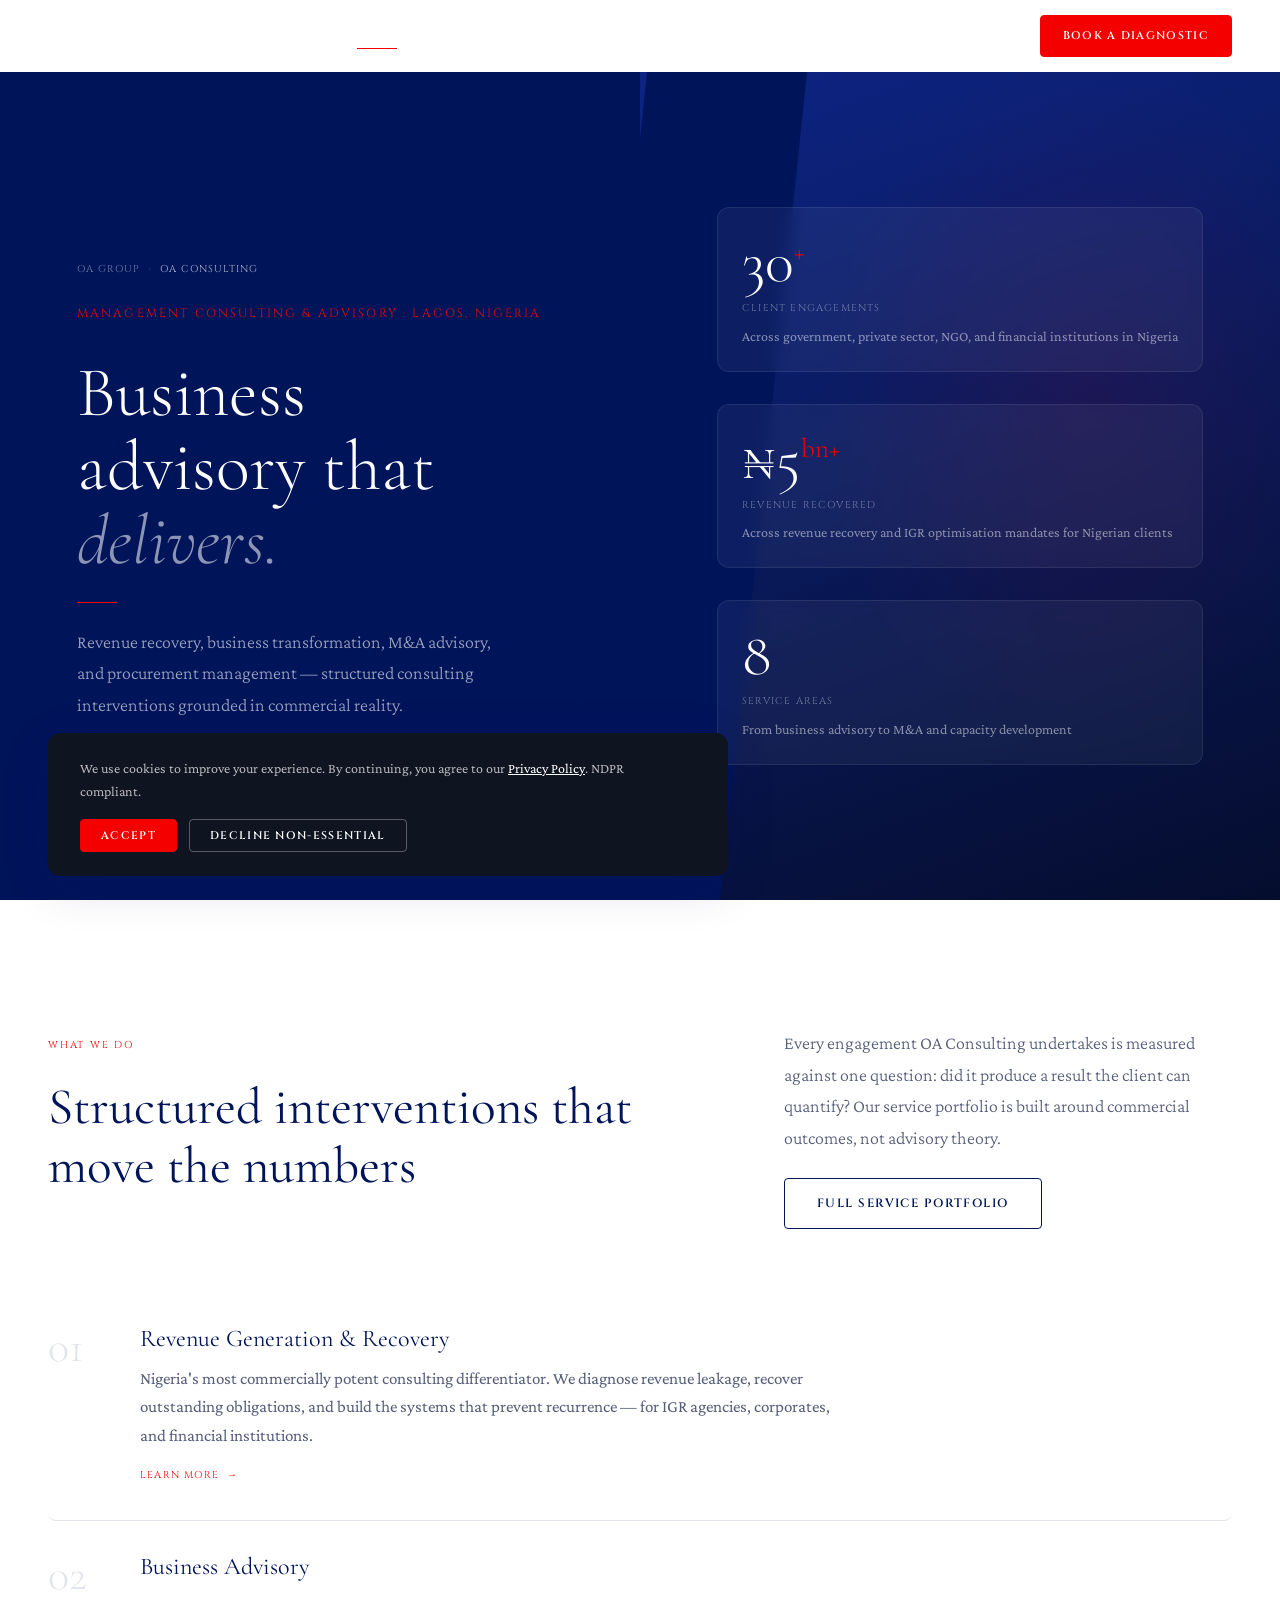
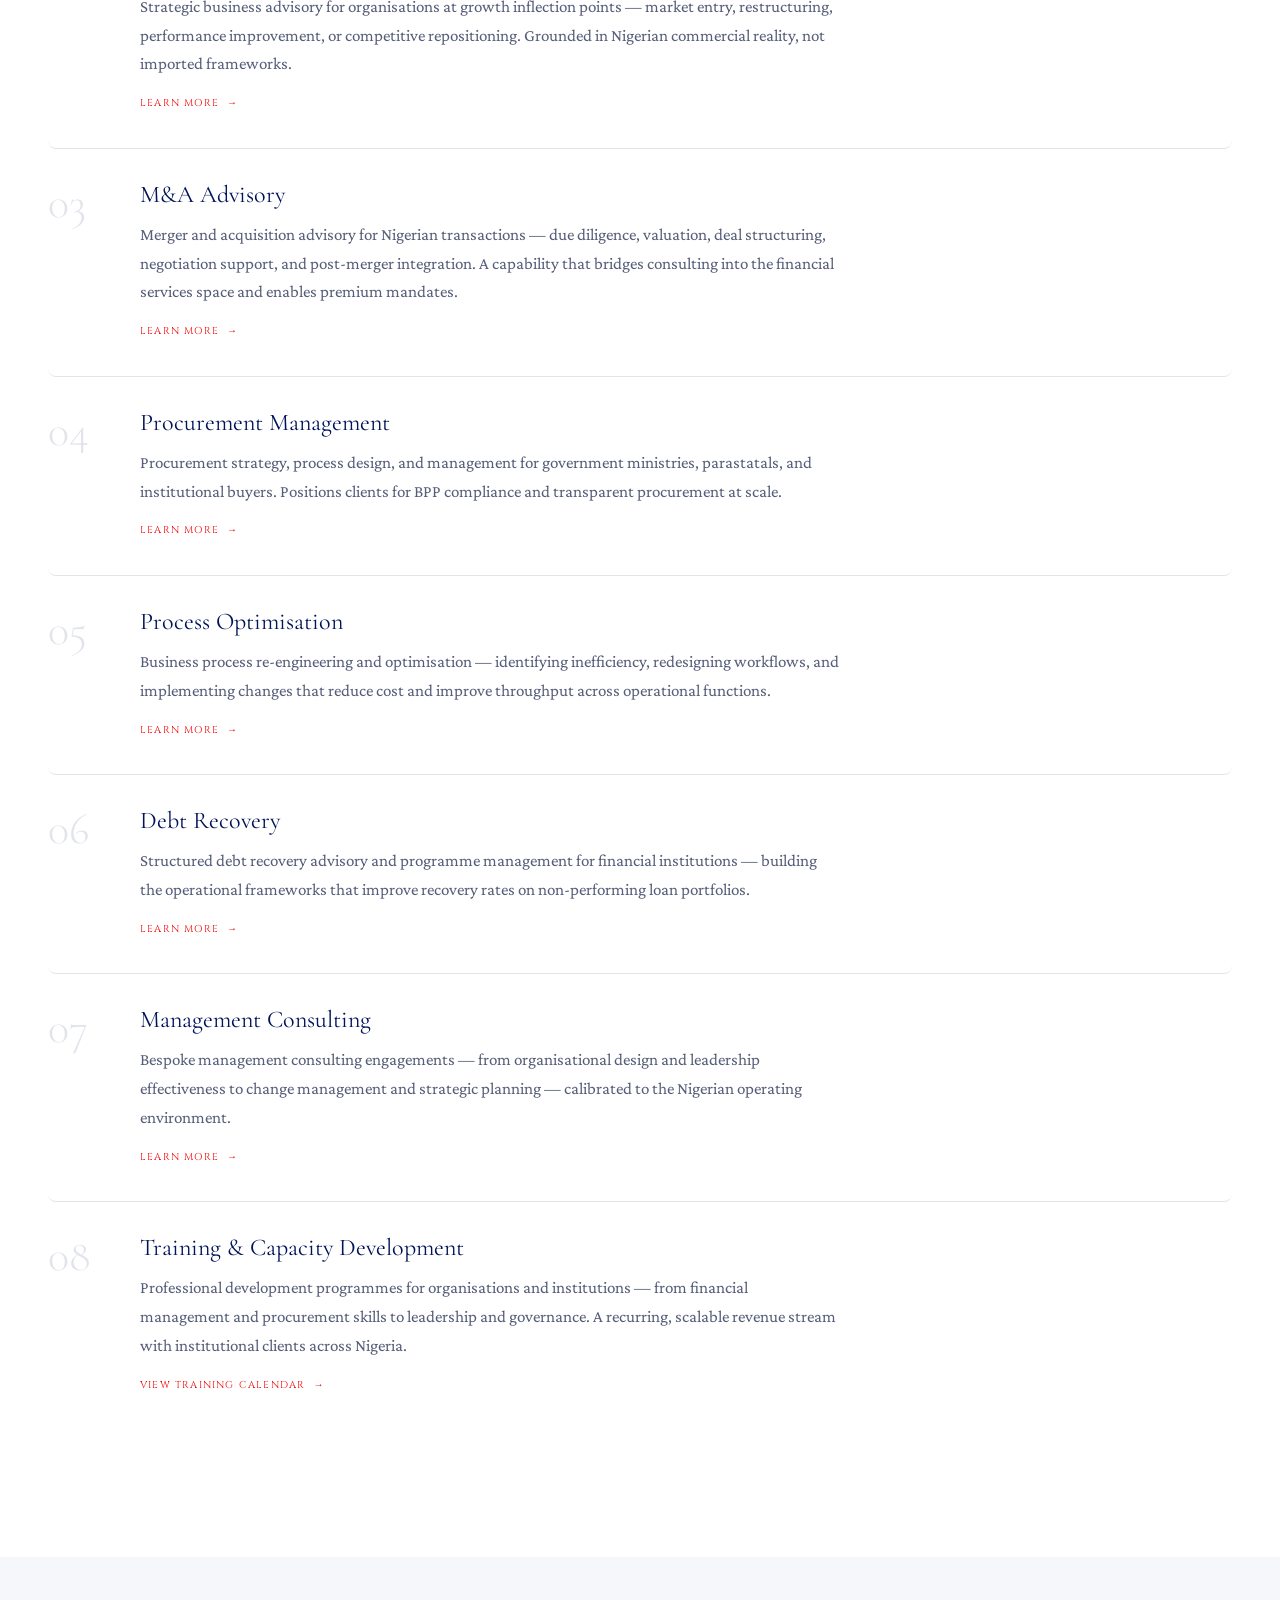
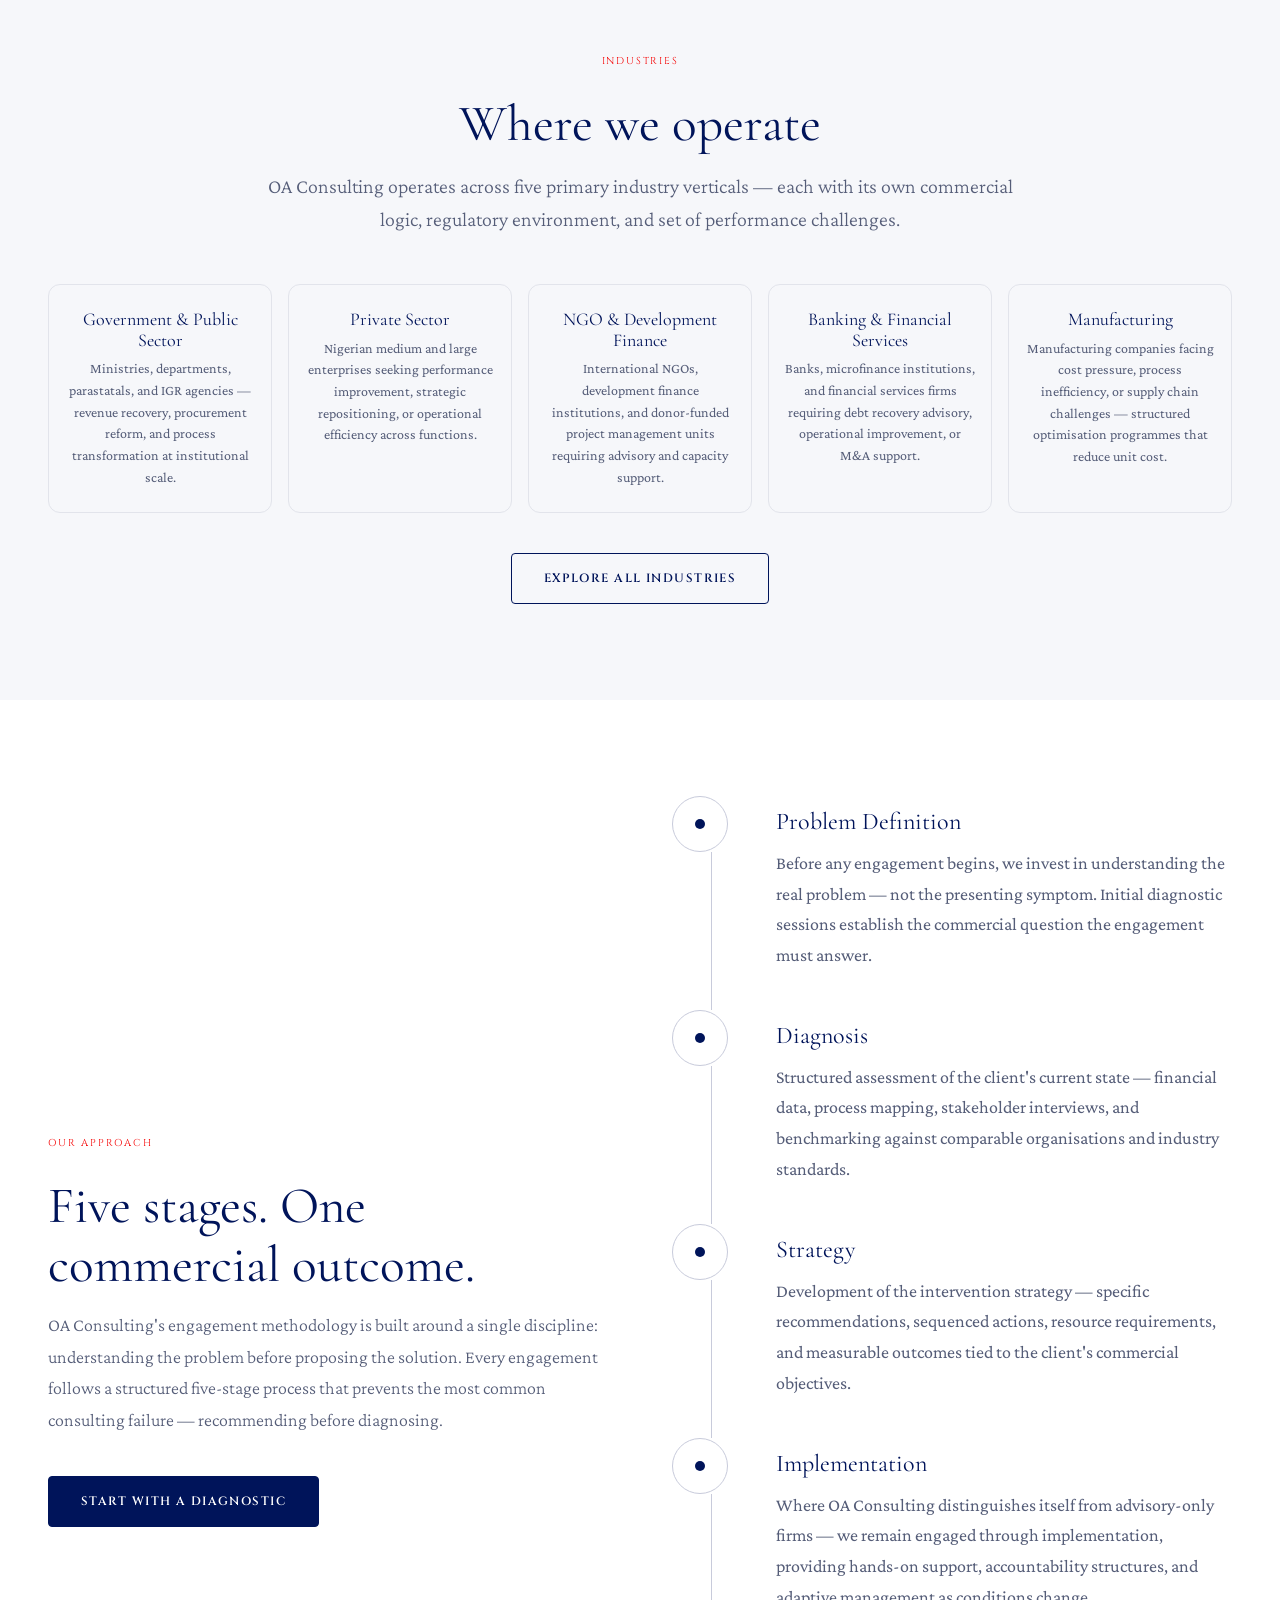
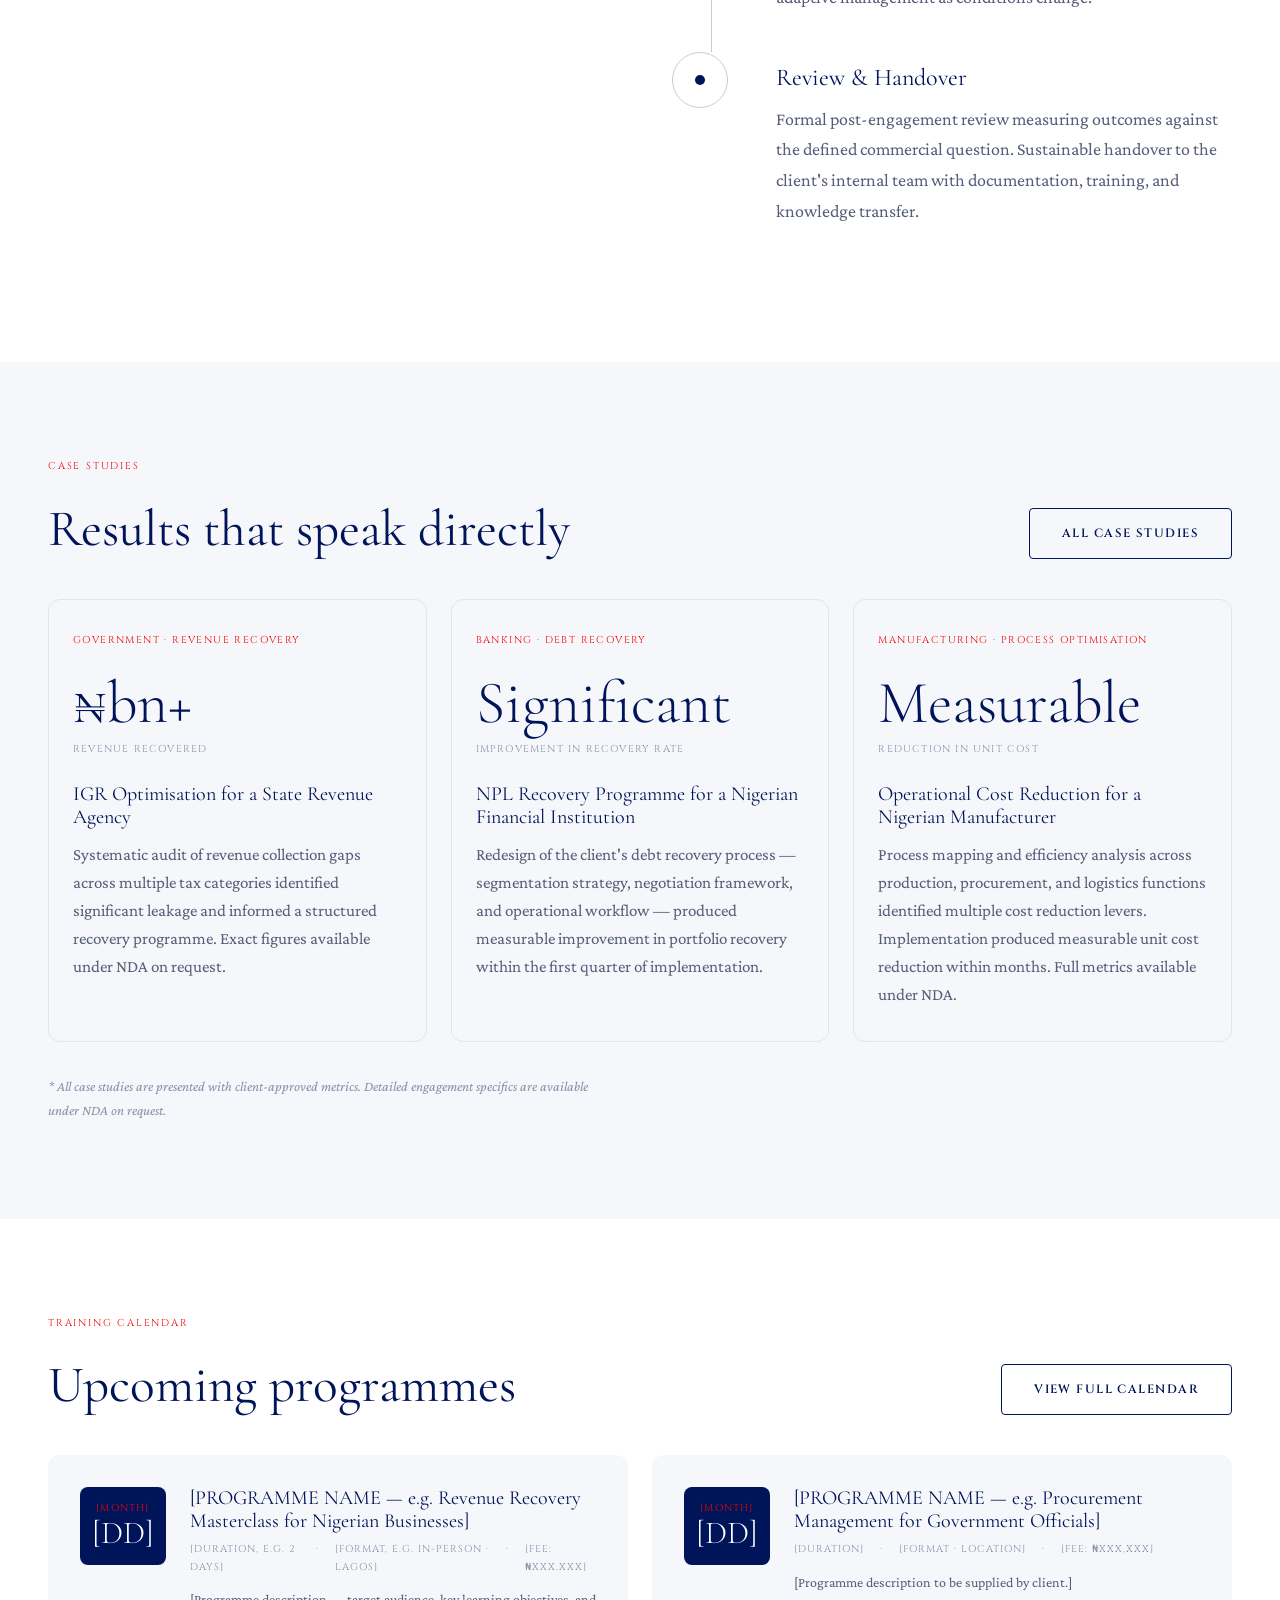
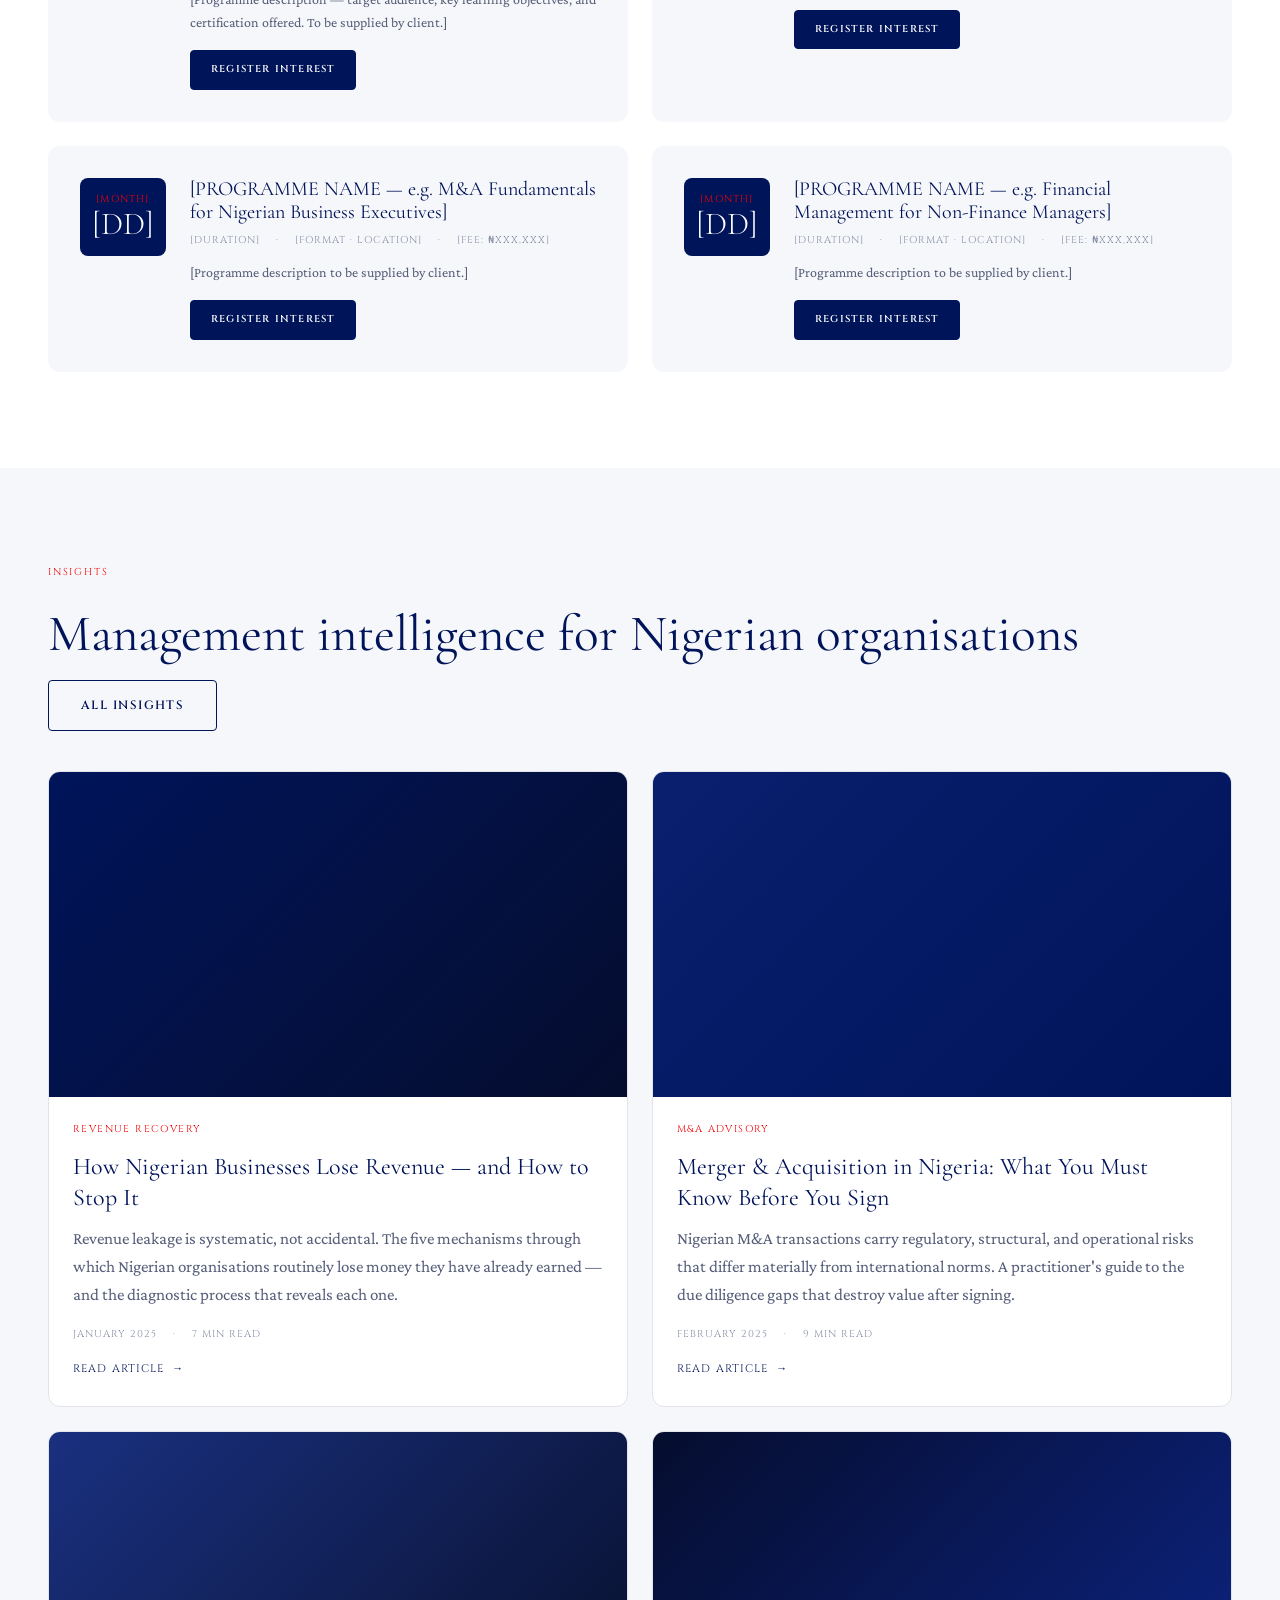
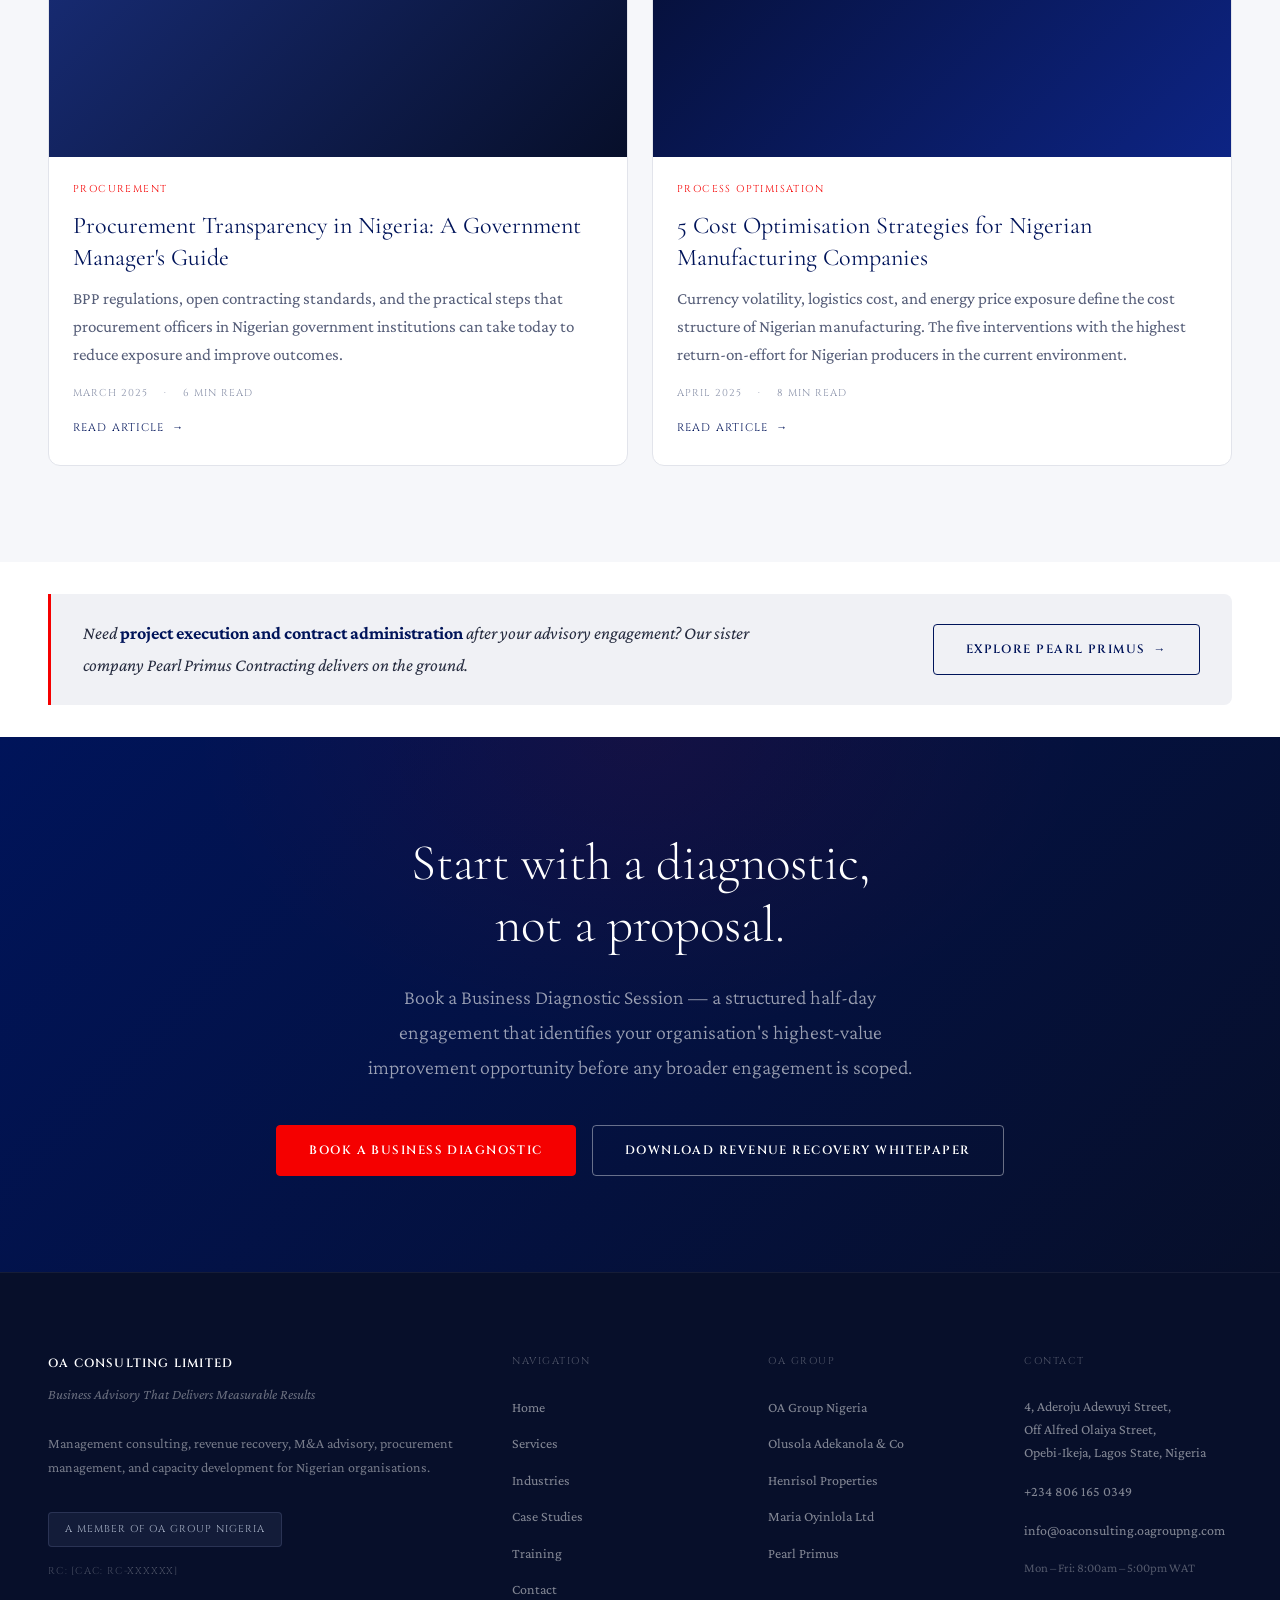
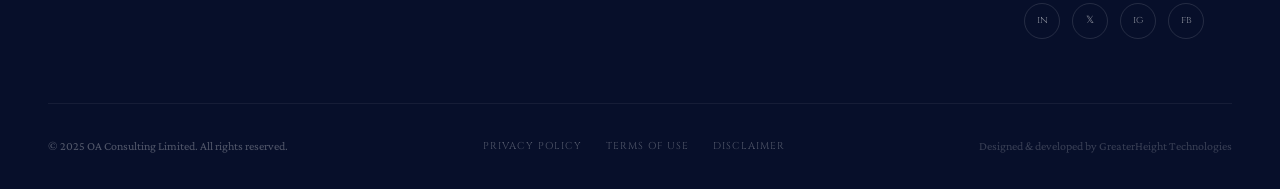
==== commit 3934dfe1: "Update" ====
--- a/index.html
+++ b/index.html
@@ -110,12 +110,12 @@
         <div class="hero__right-img"></div>
         <div class="hero__right-content">
           <div class="hero-metric">
-            <div class="hero-metric__num">[X]<sup>+</sup></div>
+            <div class="hero-metric__num">30<sup>+</sup></div>
             <div class="hero-metric__label">Client Engagements</div>
             <div class="hero-metric__desc">Across government, private sector, NGO, and financial institutions in Nigeria</div>
           </div>
           <div class="hero-metric">
-            <div class="hero-metric__num">₦[X]<sup>bn</sup></div>
+            <div class="hero-metric__num">₦5<sup>bn+</sup></div>
             <div class="hero-metric__label">Revenue Recovered</div>
             <div class="hero-metric__desc">Across revenue recovery and IGR optimisation mandates for Nigerian clients</div>
           </div>
@@ -311,24 +311,24 @@
         <div class="case-study-grid">
           <article class="case-study-card reveal">
             <div class="case-study-card__sector">Government · Revenue Recovery</div>
-            <div class="case-study-card__metric">[₦Xbn]</div>
+            <div class="case-study-card__metric">₦bn+</div>
             <div class="case-study-card__metric-label">Revenue Recovered</div>
             <h3 class="case-study-card__title">IGR Optimisation for a State Revenue Agency</h3>
-            <p class="case-study-card__desc">Systematic audit of revenue collection gaps across [X] tax categories identified significant leakage and informed a recovery programme implemented over [X] months. [Detailed outcome metrics to be supplied by client.]</p>
+            <p class="case-study-card__desc">Systematic audit of revenue collection gaps across multiple tax categories identified significant leakage and informed a structured recovery programme. Exact figures available under NDA on request.</p>
           </article>
           <article class="case-study-card reveal reveal--delay-1">
             <div class="case-study-card__sector">Banking · Debt Recovery</div>
-            <div class="case-study-card__metric">[X]%</div>
+            <div class="case-study-card__metric">Significant</div>
             <div class="case-study-card__metric-label">Improvement in Recovery Rate</div>
             <h3 class="case-study-card__title">NPL Recovery Programme for a Nigerian Financial Institution</h3>
-            <p class="case-study-card__desc">Redesign of the client's debt recovery process — segmentation strategy, negotiation framework, and operational workflow — produced measurable improvement in portfolio recovery within the first quarter. [Metrics to be supplied by client.]</p>
+            <p class="case-study-card__desc">Redesign of the client's debt recovery process — segmentation strategy, negotiation framework, and operational workflow — produced measurable improvement in portfolio recovery within the first quarter of implementation.</p>
           </article>
           <article class="case-study-card reveal reveal--delay-2">
             <div class="case-study-card__sector">Manufacturing · Process Optimisation</div>
-            <div class="case-study-card__metric">[X]%</div>
+            <div class="case-study-card__metric">Measurable</div>
             <div class="case-study-card__metric-label">Reduction in Unit Cost</div>
             <h3 class="case-study-card__title">Operational Cost Reduction for a Nigerian Manufacturer</h3>
-            <p class="case-study-card__desc">Process mapping and efficiency analysis across production, procurement, and logistics functions identified [X] cost reduction levers. Implementation produced measurable unit cost reduction within [X] months. [Metrics to be supplied by client.]</p>
+            <p class="case-study-card__desc">Process mapping and efficiency analysis across production, procurement, and logistics functions identified multiple cost reduction levers. Implementation produced measurable unit cost reduction within months. Full metrics available under NDA.</p>
           </article>
         </div>
         <p style="font-family: var(--font-body); font-size: var(--text-sm); color: var(--grey-400); margin-top: var(--sp-8); font-style: italic;">
